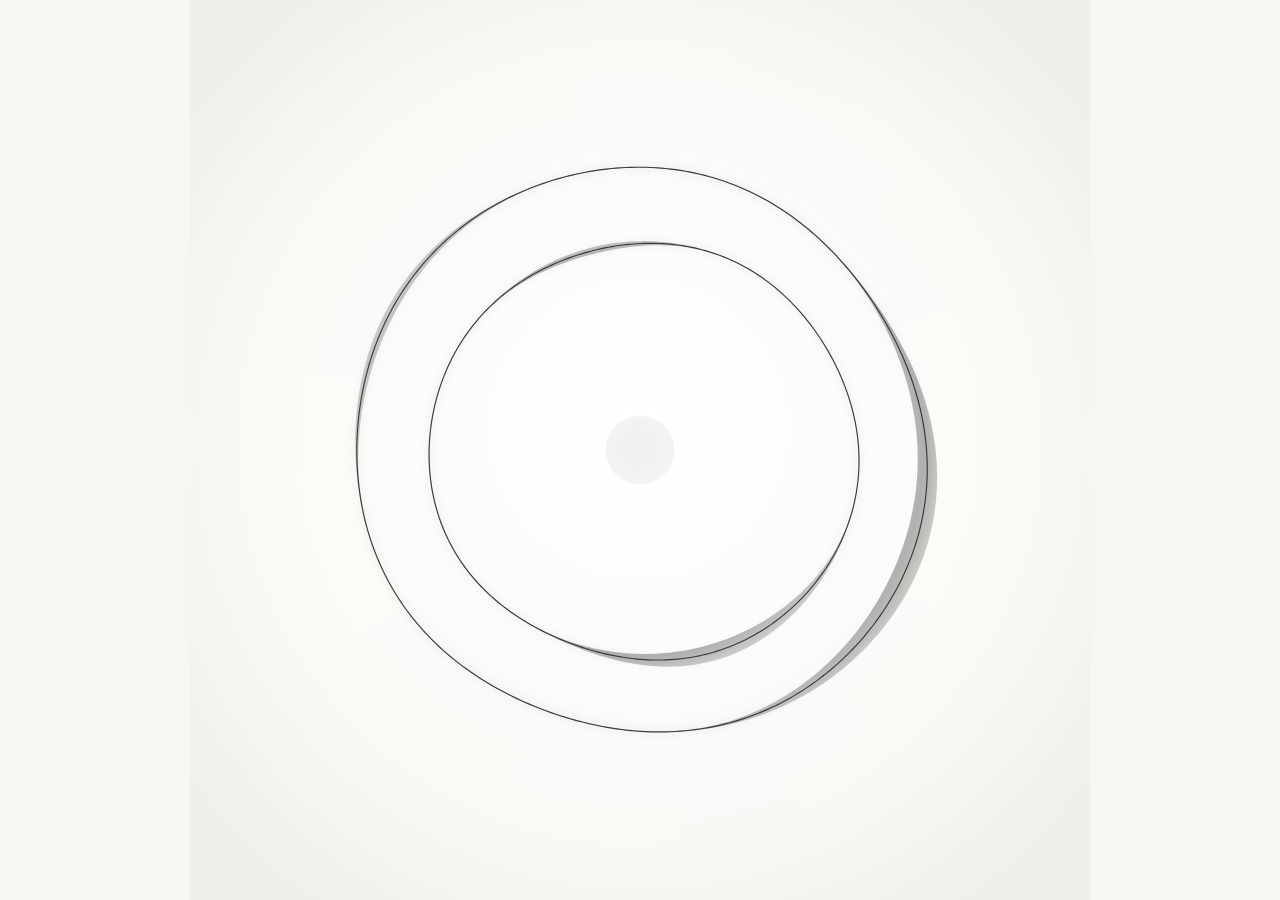
==== index.html @ b46359fb "Implement yurayura animated symbol" ====
<!doctype html>
<html lang="ja">
<head>
<meta charset="utf-8" />
<meta name="viewport" content="width=device-width, initial-scale=1" />
<title>ゆらゆら — シンボルアニメーション</title>
<style>
  :root{
    --bg:#f7f6f2;
    --ink:#232323;
  }
  *{box-sizing:border-box}
  html,body{margin:0;min-height:100%;background:var(--bg)}
  body{
    min-height:100svh;
    display:grid;
    place-items:center;
    overflow:hidden;
  }
  .stage{
    position:relative;
    width:min(92vw,900px);
    aspect-ratio:1;
    display:grid;
    place-items:center;
  }
  canvas{
    width:100%;
    height:100%;
    display:block;
  }
  @media (prefers-reduced-motion: reduce){
    canvas{filter:none}
  }
</style>
</head>
<body>
<main class="stage" aria-label="ゆらゆら アニメーションシンボル">
  <canvas id="yurayura"></canvas>
  <noscript>このシンボルアニメーションを表示するにはJavaScriptを有効にしてください。</noscript>
</main>

<script>
(() => {
  const canvas = document.getElementById('yurayura');
  const ctx = canvas.getContext('2d');
  const DPR = Math.min(devicePixelRatio || 1, 2);

  function resize(){
    const r = canvas.getBoundingClientRect();
    canvas.width = Math.round(r.width * DPR);
    canvas.height = Math.round(r.height * DPR);
    ctx.setTransform(DPR,0,0,DPR,0,0);
  }
  addEventListener('resize', resize);
  resize();

  const TAU = Math.PI * 2;

  // Smoothstep: 帯の太さが突然切り替わらないようにする
  const smooth = x => x*x*(3-2*x);

  // 円周上を移動する「太い部分」を作る周期関数
  function lobe(a, center, width){
    let d = Math.atan2(Math.sin(a-center), Math.cos(a-center));
    const x = Math.max(0, 1 - Math.abs(d)/width);
    return smooth(x);
  }

  function ribbonPath(cx, cy, baseR, phase, t, cfg){
    const N = 360;
    const outer = [];
    const inner = [];

    for(let i=0;i<=N;i++){
      const a = i/N * TAU;

      // 「完全な円」にしない。複数周期を重ねてごく弱く歪ませる
      const wobble =
        cfg.w1 * Math.sin(a*2 + phase + t*cfg.speed1) +
        cfg.w2 * Math.sin(a*3 - phase*0.7 - t*cfg.speed2) +
        cfg.w3 * Math.sin(a*5 + 1.2 + t*cfg.speed3);

      // 偏心。外円・内円で位相と速度を変える
      const ox =
        cfg.offsetX +
        Math.sin(t*cfg.offsetSpeed + phase) * cfg.offsetAmp;
      const oy =
        cfg.offsetY +
        Math.cos(t*cfg.offsetSpeed*0.83 + phase) * cfg.offsetAmp*0.8;

      // 円周上を移動する「厚い帯」
      const thick =
        cfg.minWidth +
        cfg.maxAdd1 * lobe(a, cfg.lobe1 + t*cfg.lobeSpeed1, cfg.lobeWidth1) +
        cfg.maxAdd2 * lobe(a, cfg.lobe2 - t*cfg.lobeSpeed2, cfg.lobeWidth2);

      const r = baseR + wobble;
      const nx = Math.cos(a), ny = Math.sin(a);

      // 帯の外周・内周
      const ro = r + thick*0.5;
      const ri = r - thick*0.5;

      outer.push([cx+ox+ro*nx, cy+oy+ro*ny]);
      inner.push([cx+ox+ri*nx, cy+oy+ri*ny]);
    }

    const p = new Path2D();
    p.moveTo(...outer[0]);
    for(let i=1;i<outer.length;i++) p.lineTo(...outer[i]);
    for(let i=inner.length-1;i>=0;i--) p.lineTo(...inner[i]);
    p.closePath();

    // 中心線（細い輪郭）
    const c = new Path2D();
    for(let i=0;i<=N;i++){
      const a = i/N*TAU;
      const wobble =
        cfg.w1 * Math.sin(a*2 + phase + t*cfg.speed1) +
        cfg.w2 * Math.sin(a*3 - phase*0.7 - t*cfg.speed2) +
        cfg.w3 * Math.sin(a*5 + 1.2 + t*cfg.speed3);
      const ox =
        cfg.offsetX +
        Math.sin(t*cfg.offsetSpeed + phase) * cfg.offsetAmp;
      const oy =
        cfg.offsetY +
        Math.cos(t*cfg.offsetSpeed*0.83 + phase) * cfg.offsetAmp*0.8;
      const r = baseR+wobble;
      const x = cx+ox+r*Math.cos(a);
      const y = cy+oy+r*Math.sin(a);
      if(i===0)c.moveTo(x,y); else c.lineTo(x,y);
    }
    return {band:p, center:c};
  }

  const outerCfg = {
    w1:5.2,w2:2.6,w3:1.3,
    speed1:.12,speed2:.09,speed3:.07,
    offsetX:0,offsetY:-1,offsetAmp:3.2,offsetSpeed:.16,
    minWidth:.8,
    maxAdd1:22,maxAdd2:8,
    lobe1:.15,lobe2:3.75,
    lobeSpeed1:.18,lobeSpeed2:.11,
    lobeWidth1:1.15,lobeWidth2:.75
  };

  const innerCfg = {
    w1:3.8,w2:2.0,w3:1.0,
    speed1:-.10,speed2:.07,speed3:-.06,
    offsetX:2.2,offsetY:1.8,offsetAmp:2.5,offsetSpeed:.13,
    minWidth:.7,
    maxAdd1:16,maxAdd2:6,
    lobe1:1.05,lobe2:4.55,
    lobeSpeed1:.145,lobeSpeed2:.095,
    lobeWidth1:.95,lobeWidth2:.65
  };

  function paintRibbon(pathObj, cx, cy, r, t, flip=false){
    // 面：半透明の紙・膜のような質感
    const g = ctx.createRadialGradient(
      cx + Math.cos(t*.10+(flip?1.4:0))*r*.22,
      cy + Math.sin(t*.08+(flip?.5:0))*r*.18,
      r*.08,
      cx,cy,r*1.2
    );
    g.addColorStop(0, 'rgba(95,90,82,.08)');
    g.addColorStop(.48,'rgba(85,82,76,.16)');
    g.addColorStop(.78,'rgba(35,35,35,.34)');
    g.addColorStop(1,'rgba(115,108,98,.09)');

    ctx.fillStyle = g;
    ctx.fill(pathObj.band);

    // 細い輪郭線
    ctx.lineWidth = 1.15;
    ctx.strokeStyle = 'rgba(28,28,28,.82)';
    ctx.stroke(pathObj.center);

    // ごく弱いぼかしの影
    ctx.save();
    ctx.globalAlpha = .13;
    ctx.filter = 'blur(4px)';
    ctx.lineWidth = 3;
    ctx.strokeStyle = '#6e675d';
    ctx.stroke(pathObj.center);
    ctx.restore();
  }

  let last=performance.now();
  let t=0;
  const reduce = matchMedia('(prefers-reduced-motion: reduce)').matches;

  function frame(now){
    const w = canvas.clientWidth;
    const h = canvas.clientHeight;
    ctx.clearRect(0,0,w,h);

    // 背景
    const bg = ctx.createRadialGradient(w*.50,h*.47,10,w*.50,h*.50,w*.62);
    bg.addColorStop(0,'#fff');
    bg.addColorStop(.65,'#faf9f6');
    bg.addColorStop(1,'#f0efeb');
    ctx.fillStyle = bg;
    ctx.fillRect(0,0,w,h);

    // 淡いホログラム
    ctx.save();
    ctx.globalCompositeOperation='screen';
    const holo = ctx.createConicGradient(t*.025, w*.5, h*.5);
    holo.addColorStop(0,'rgba(120,220,255,.14)');
    holo.addColorStop(.2,'rgba(230,170,255,.10)');
    holo.addColorStop(.42,'rgba(255,218,150,.12)');
    holo.addColorStop(.62,'rgba(150,240,220,.10)');
    holo.addColorStop(.82,'rgba(255,180,210,.10)');
    holo.addColorStop(1,'rgba(120,220,255,.14)');
    ctx.filter='blur(50px)';
    ctx.fillStyle=holo;
    ctx.beginPath();
    ctx.arc(w*.5,h*.5,Math.min(w,h)*.54,0,TAU);
    ctx.fill();
    ctx.restore();

    const s = Math.min(w,h);
    const cx = w/2;
    const cy = h/2;
    const outerR = s*.315;
    const innerR = s*.235;

    const outer = ribbonPath(cx,cy,outerR,0.15,t,outerCfg);
    const inner = ribbonPath(cx,cy,innerR,1.2,t,innerCfg);

    paintRibbon(outer,cx,cy,outerR,t,false);
    paintRibbon(inner,cx,cy,innerR,t,true);

    // 中央の薄い円
    const dotR = s*.038*(1 + Math.sin(t*.32)*.035);
    const dg = ctx.createRadialGradient(cx-dotR*.2,cy-dotR*.25,1,cx,cy,dotR);
    dg.addColorStop(0,'rgba(165,160,150,.16)');
    dg.addColorStop(1,'rgba(125,120,112,.08)');
    ctx.fillStyle=dg;
    ctx.beginPath();
    ctx.arc(cx,cy,dotR,0,TAU);
    ctx.fill();

    if(!reduce){
      const dt=Math.min((now-last)/1000,.05);
      t += dt;
      last=now;
      requestAnimationFrame(frame);
    }
  }

  requestAnimationFrame(frame);
})();
</script>
</body>
</html>
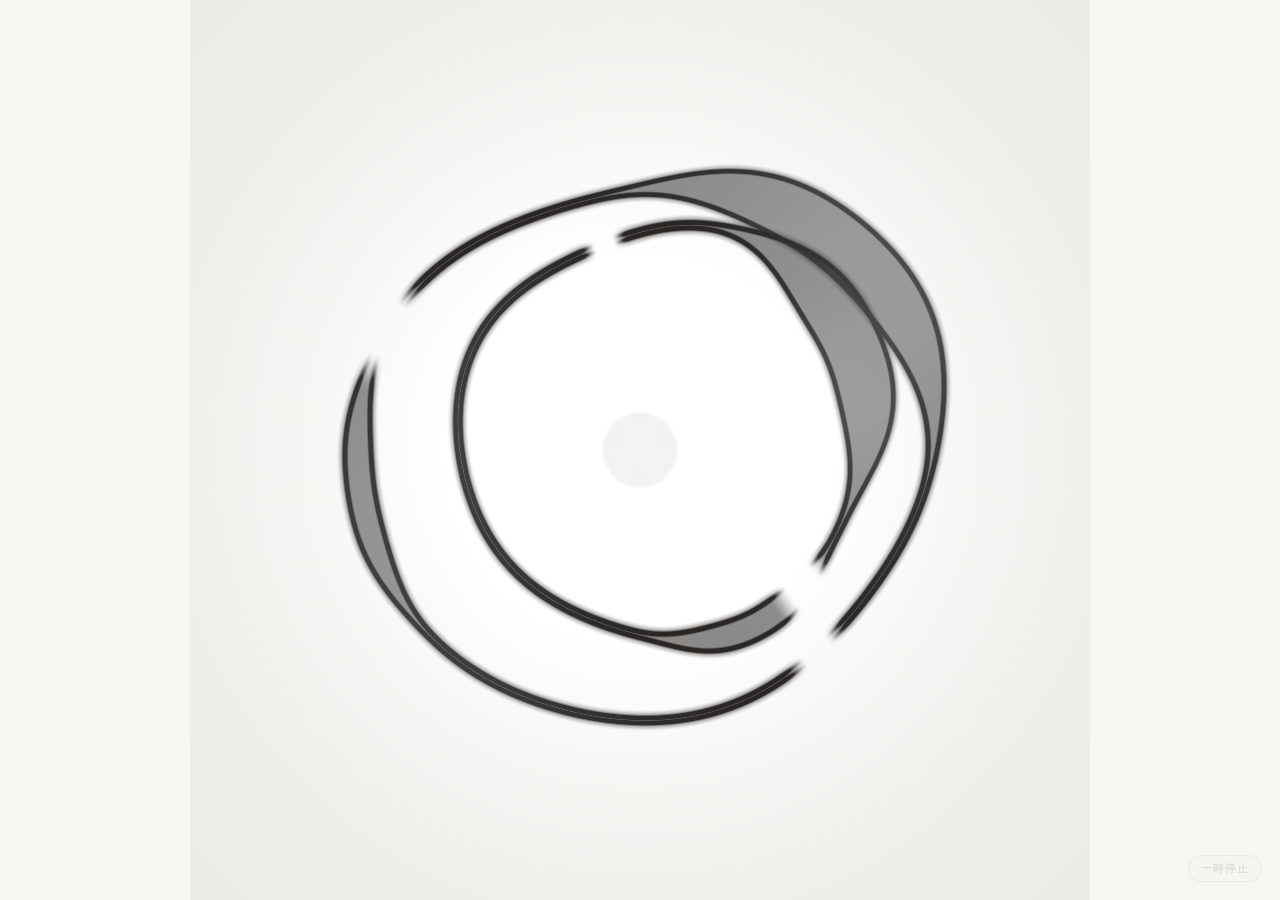
==== commit bd8782ea: "Replace animation with WebGL renderer" ====
--- a/index.html
+++ b/index.html
@@ -1,257 +1,447 @@
 <!doctype html>
 <html lang="ja">
 <head>
-<meta charset="utf-8" />
-<meta name="viewport" content="width=device-width, initial-scale=1" />
-<title>ゆらゆら — シンボルアニメーション</title>
+<meta charset="utf-8">
+<meta name="viewport" content="width=device-width, initial-scale=1">
+<meta name="theme-color" content="#f7f6f2">
+<title>ゆらゆら — WebGLシンボルアニメーション</title>
 <style>
-  :root{
-    --bg:#f7f6f2;
-    --ink:#232323;
-  }
-  *{box-sizing:border-box}
-  html,body{margin:0;min-height:100%;background:var(--bg)}
-  body{
-    min-height:100svh;
-    display:grid;
-    place-items:center;
-    overflow:hidden;
-  }
-  .stage{
-    position:relative;
-    width:min(92vw,900px);
-    aspect-ratio:1;
-    display:grid;
-    place-items:center;
-  }
-  canvas{
-    width:100%;
-    height:100%;
-    display:block;
-  }
-  @media (prefers-reduced-motion: reduce){
-    canvas{filter:none}
+  :root {
+    --paper: #f7f6f2;
+    --ink: #292824;
+  }
+
+  * { box-sizing: border-box; }
+
+  html,
+  body {
+    min-height: 100%;
+    margin: 0;
+    background: var(--paper);
+  }
+
+  body {
+    min-height: 100svh;
+    display: grid;
+    place-items: center;
+    overflow: hidden;
+  }
+
+  .stage {
+    position: relative;
+    width: min(92vw, 900px);
+    aspect-ratio: 1;
+  }
+
+  canvas {
+    display: block;
+    width: 100%;
+    height: 100%;
+    cursor: pointer;
+  }
+
+  .motion-toggle {
+    position: fixed;
+    right: 18px;
+    bottom: 18px;
+    border: 1px solid rgba(41, 40, 36, .18);
+    border-radius: 999px;
+    padding: .45rem .75rem;
+    background: rgba(247, 246, 242, .66);
+    color: rgba(41, 40, 36, .66);
+    font: 500 11px/1 system-ui, sans-serif;
+    letter-spacing: .08em;
+    opacity: .28;
+    transition: opacity .2s ease, background .2s ease;
+  }
+
+  .motion-toggle:hover,
+  .motion-toggle:focus-visible {
+    opacity: 1;
+    background: rgba(255, 255, 255, .9);
+    outline: none;
+  }
+
+  .sr-only {
+    position: absolute;
+    width: 1px;
+    height: 1px;
+    padding: 0;
+    margin: -1px;
+    overflow: hidden;
+    clip: rect(0, 0, 0, 0);
+    white-space: nowrap;
+    border: 0;
   }
 </style>
 </head>
 <body>
 <main class="stage" aria-label="ゆらゆら アニメーションシンボル">
-  <canvas id="yurayura"></canvas>
-  <noscript>このシンボルアニメーションを表示するにはJavaScriptを有効にしてください。</noscript>
+  <canvas id="yurayura" role="img" aria-label="ゆらゆら。2本の歪んだ半透明リボンがゆっくり動くシンボル"></canvas>
+  <p id="motion-status" class="sr-only" aria-live="polite">アニメーション再生中</p>
 </main>
+<button id="motion-toggle" class="motion-toggle" type="button" aria-pressed="false">一時停止</button>
 
 <script>
 (() => {
+  'use strict';
+
   const canvas = document.getElementById('yurayura');
-  const ctx = canvas.getContext('2d');
-  const DPR = Math.min(devicePixelRatio || 1, 2);
-
-  function resize(){
-    const r = canvas.getBoundingClientRect();
-    canvas.width = Math.round(r.width * DPR);
-    canvas.height = Math.round(r.height * DPR);
-    ctx.setTransform(DPR,0,0,DPR,0,0);
-  }
-  addEventListener('resize', resize);
-  resize();
-
+  const toggle = document.getElementById('motion-toggle');
+  const status = document.getElementById('motion-status');
+  const reducedMotion = window.matchMedia('(prefers-reduced-motion: reduce)');
+  const motionScale = reducedMotion.matches ? 0.28 : 1;
   const TAU = Math.PI * 2;
 
-  // Smoothstep: 帯の太さが突然切り替わらないようにする
-  const smooth = x => x*x*(3-2*x);
-
-  // 円周上を移動する「太い部分」を作る周期関数
-  function lobe(a, center, width){
-    let d = Math.atan2(Math.sin(a-center), Math.cos(a-center));
-    const x = Math.max(0, 1 - Math.abs(d)/width);
-    return smooth(x);
-  }
-
-  function ribbonPath(cx, cy, baseR, phase, t, cfg){
+  let playing = true;
+  let time = 0;
+  let lastFrame = performance.now();
+
+  function setMotionState(nextPlaying) {
+    playing = nextPlaying;
+    toggle.textContent = playing ? '一時停止' : '再生';
+    toggle.setAttribute('aria-pressed', String(!playing));
+    status.textContent = playing ? 'アニメーション再生中' : 'アニメーション一時停止中';
+    if (playing) lastFrame = performance.now();
+  }
+
+  toggle.addEventListener('click', () => setMotionState(!playing));
+  canvas.addEventListener('click', () => setMotionState(!playing));
+
+  const vertexSource = `
+    attribute vec2 a_position;
+    void main() {
+      gl_Position = vec4(a_position, 0.0, 1.0);
+    }
+  `;
+
+  const fragmentSource = `
+    precision highp float;
+
+    uniform vec2 u_resolution;
+    uniform float u_time;
+
+    float angleDistance(float a, float b) {
+      return atan(sin(a - b), cos(a - b));
+    }
+
+    float lobe(float angle, float center, float width) {
+      float distanceToCenter = abs(angleDistance(angle, center));
+      float x = 1.0 - smoothstep(0.0, width, distanceToCenter);
+      return x * x * (3.0 - 2.0 * x);
+    }
+
+    vec2 rotatePoint(vec2 point, float angle) {
+      float s = sin(angle);
+      float c = cos(angle);
+      return vec2(c * point.x - s * point.y, s * point.x + c * point.y);
+    }
+
+    vec4 ribbon(
+      vec2 point,
+      float baseRadius,
+      float phase,
+      vec2 scale,
+      vec2 offset,
+      float rotation,
+      float speed,
+      float direction,
+      float gapCenter,
+      float gapWidth
+    ) {
+      vec2 q = rotatePoint(point - offset, rotation);
+      float angle = atan(q.y, q.x);
+      float radius = length(vec2(q.x / scale.x, q.y / scale.y));
+
+      float wobble =
+        0.010 * sin(angle * 2.0 + phase + u_time * speed * 0.34) +
+        0.006 * sin(angle * 3.0 - phase * 0.70 - u_time * speed * 0.23) +
+        0.003 * sin(angle * 5.0 + 1.20 + u_time * speed * 0.17);
+
+      float targetRadius = baseRadius + wobble;
+      float distanceToCenter = abs(radius - targetRadius);
+
+      float movingCenter = phase + direction * u_time * speed;
+      float secondCenter = phase + 3.45 - direction * u_time * speed * 0.62;
+      float thickness =
+        0.006 +
+        0.062 * lobe(angle, movingCenter, 1.08) +
+        0.024 * lobe(angle, secondCenter, 0.68);
+
+      float band = 1.0 - smoothstep(thickness * 0.5, thickness * 0.5 + 0.010, distanceToCenter);
+      float edge = 1.0 - smoothstep(0.0, 0.0045, abs(distanceToCenter - thickness * 0.5));
+
+      // Soft gaps keep each loop from reading as a perfect closed circle.
+      float gap = smoothstep(gapWidth * 0.38, gapWidth, abs(angleDistance(angle, gapCenter)));
+      float trailingGap = smoothstep(gapWidth * 0.22, gapWidth * 0.72, abs(angleDistance(angle, gapCenter + 2.72)));
+      float incompleteMask = min(gap, trailingGap);
+
+      float surfaceLight = 0.5 + 0.5 * sin(angle * 2.0 + u_time * speed * 0.40 + phase);
+      vec3 warm = vec3(0.16, 0.15, 0.14);
+      vec3 cool = vec3(0.34, 0.36, 0.38);
+      vec3 surface = mix(warm, cool, surfaceLight * 0.45);
+      surface += vec3(0.055, 0.048, 0.038) * lobe(angle, movingCenter - 0.18, 0.80);
+
+      float alpha = min(1.0, (band * 0.54 + edge * 0.88) * incompleteMask);
+      return vec4(surface * alpha, alpha);
+    }
+
+    void main() {
+      float shortestSide = min(u_resolution.x, u_resolution.y);
+      vec2 point = (gl_FragCoord.xy - 0.5 * u_resolution) / shortestSide;
+
+      float distanceFromCenter = length(point);
+      float paper = smoothstep(0.02, 0.68, distanceFromCenter);
+      vec3 background = mix(vec3(1.0, 0.998, 0.992), vec3(0.925, 0.923, 0.908), paper);
+
+      float glow = exp(-distanceFromCenter * distanceFromCenter * 10.0);
+      float hueWave = 0.5 + 0.5 * sin(atan(point.y, point.x) * 3.0 + u_time * 0.06);
+      background += vec3(0.018, 0.022, 0.026) * glow;
+      background += mix(vec3(0.018, 0.032, 0.040), vec3(0.038, 0.022, 0.040), hueWave) * glow * 0.20;
+
+      vec2 outerOffset = vec2(
+        0.012 * sin(u_time * 0.34),
+        -0.010 + 0.010 * cos(u_time * 0.28)
+      );
+      vec2 innerOffset = vec2(
+        0.018 + 0.010 * sin(u_time * 0.27 + 1.2),
+        0.012 + 0.008 * cos(u_time * 0.22)
+      );
+
+      vec4 outer = ribbon(
+        point,
+        0.315,
+        0.22,
+        vec2(1.00, 0.95),
+        outerOffset,
+        0.045 * sin(u_time * 0.16),
+        0.52,
+        1.0,
+        2.62 + u_time * 0.08,
+        0.23
+      );
+      vec4 inner = ribbon(
+        point,
+        0.232,
+        1.16,
+        vec2(0.94, 1.03),
+        innerOffset,
+        -0.055 * cos(u_time * 0.13),
+        0.68,
+        -1.0,
+        5.52 - u_time * 0.11,
+        0.19
+      );
+
+      vec3 color = background * (1.0 - outer.a) + outer.rgb;
+      color = color * (1.0 - inner.a) + inner.rgb;
+
+      float dotRadius = 0.038 * (1.0 + 0.035 * sin(u_time * 0.35));
+      float centerDot = 1.0 - smoothstep(dotRadius, dotRadius + 0.008, distanceFromCenter);
+      color = mix(color, vec3(0.48, 0.46, 0.42), centerDot * 0.13);
+
+      gl_FragColor = vec4(color, 1.0);
+    }
+  `;
+
+  function compileShader(gl, type, source) {
+    const shader = gl.createShader(type);
+    gl.shaderSource(shader, source);
+    gl.compileShader(shader);
+    if (!gl.getShaderParameter(shader, gl.COMPILE_STATUS)) {
+      const message = gl.getShaderInfoLog(shader) || 'Shader compilation failed';
+      gl.deleteShader(shader);
+      throw new Error(message);
+    }
+    return shader;
+  }
+
+  function createProgram(gl) {
+    const vertexShader = compileShader(gl, gl.VERTEX_SHADER, vertexSource);
+    const fragmentShader = compileShader(gl, gl.FRAGMENT_SHADER, fragmentSource);
+    const program = gl.createProgram();
+    gl.attachShader(program, vertexShader);
+    gl.attachShader(program, fragmentShader);
+    gl.linkProgram(program);
+    gl.deleteShader(vertexShader);
+    gl.deleteShader(fragmentShader);
+    if (!gl.getProgramParameter(program, gl.LINK_STATUS)) {
+      throw new Error(gl.getProgramInfoLog(program) || 'Program linking failed');
+    }
+    return program;
+  }
+
+  function startWebGL(gl) {
+    const program = createProgram(gl);
+    const positionLocation = gl.getAttribLocation(program, 'a_position');
+    const resolutionLocation = gl.getUniformLocation(program, 'u_resolution');
+    const timeLocation = gl.getUniformLocation(program, 'u_time');
+    const buffer = gl.createBuffer();
+
+    gl.bindBuffer(gl.ARRAY_BUFFER, buffer);
+    gl.bufferData(
+      gl.ARRAY_BUFFER,
+      new Float32Array([-1, -1, 3, -1, -1, 3]),
+      gl.STATIC_DRAW
+    );
+    gl.useProgram(program);
+    gl.enableVertexAttribArray(positionLocation);
+    gl.vertexAttribPointer(positionLocation, 2, gl.FLOAT, false, 0, 0);
+    gl.clearColor(0.968, 0.965, 0.949, 1);
+
+    function resize() {
+      const rect = canvas.getBoundingClientRect();
+      const dpr = Math.min(window.devicePixelRatio || 1, 2);
+      const width = Math.max(1, Math.floor(rect.width * dpr));
+      const height = Math.max(1, Math.floor(rect.height * dpr));
+      if (canvas.width !== width || canvas.height !== height) {
+        canvas.width = width;
+        canvas.height = height;
+        gl.viewport(0, 0, width, height);
+      }
+      gl.uniform2f(resolutionLocation, canvas.width, canvas.height);
+    }
+
+    function frame(now) {
+      const delta = Math.min((now - lastFrame) / 1000, 0.05);
+      lastFrame = now;
+      if (playing) time += delta * motionScale;
+      resize();
+      gl.clear(gl.COLOR_BUFFER_BIT);
+      gl.uniform1f(timeLocation, time);
+      gl.drawArrays(gl.TRIANGLES, 0, 3);
+      window.requestAnimationFrame(frame);
+    }
+
+    window.addEventListener('resize', resize, {passive: true});
+    resize();
+    window.requestAnimationFrame(frame);
+  }
+
+  function startCanvasFallback() {
+    const replacement = canvas.cloneNode(true);
+    canvas.replaceWith(replacement);
+    replacement.addEventListener('click', () => setMotionState(!playing));
+    const ctx = replacement.getContext('2d');
+    if (!ctx) {
+      status.textContent = 'このブラウザではアニメーションを表示できません';
+      return;
+    }
+
     const N = 360;
-    const outer = [];
-    const inner = [];
-
-    for(let i=0;i<=N;i++){
-      const a = i/N * TAU;
-
-      // 「完全な円」にしない。複数周期を重ねてごく弱く歪ませる
-      const wobble =
-        cfg.w1 * Math.sin(a*2 + phase + t*cfg.speed1) +
-        cfg.w2 * Math.sin(a*3 - phase*0.7 - t*cfg.speed2) +
-        cfg.w3 * Math.sin(a*5 + 1.2 + t*cfg.speed3);
-
-      // 偏心。外円・内円で位相と速度を変える
-      const ox =
-        cfg.offsetX +
-        Math.sin(t*cfg.offsetSpeed + phase) * cfg.offsetAmp;
-      const oy =
-        cfg.offsetY +
-        Math.cos(t*cfg.offsetSpeed*0.83 + phase) * cfg.offsetAmp*0.8;
-
-      // 円周上を移動する「厚い帯」
-      const thick =
-        cfg.minWidth +
-        cfg.maxAdd1 * lobe(a, cfg.lobe1 + t*cfg.lobeSpeed1, cfg.lobeWidth1) +
-        cfg.maxAdd2 * lobe(a, cfg.lobe2 - t*cfg.lobeSpeed2, cfg.lobeWidth2);
-
-      const r = baseR + wobble;
-      const nx = Math.cos(a), ny = Math.sin(a);
-
-      // 帯の外周・内周
-      const ro = r + thick*0.5;
-      const ri = r - thick*0.5;
-
-      outer.push([cx+ox+ro*nx, cy+oy+ro*ny]);
-      inner.push([cx+ox+ri*nx, cy+oy+ri*ny]);
-    }
-
-    const p = new Path2D();
-    p.moveTo(...outer[0]);
-    for(let i=1;i<outer.length;i++) p.lineTo(...outer[i]);
-    for(let i=inner.length-1;i>=0;i--) p.lineTo(...inner[i]);
-    p.closePath();
-
-    // 中心線（細い輪郭）
-    const c = new Path2D();
-    for(let i=0;i<=N;i++){
-      const a = i/N*TAU;
-      const wobble =
-        cfg.w1 * Math.sin(a*2 + phase + t*cfg.speed1) +
-        cfg.w2 * Math.sin(a*3 - phase*0.7 - t*cfg.speed2) +
-        cfg.w3 * Math.sin(a*5 + 1.2 + t*cfg.speed3);
-      const ox =
-        cfg.offsetX +
-        Math.sin(t*cfg.offsetSpeed + phase) * cfg.offsetAmp;
-      const oy =
-        cfg.offsetY +
-        Math.cos(t*cfg.offsetSpeed*0.83 + phase) * cfg.offsetAmp*0.8;
-      const r = baseR+wobble;
-      const x = cx+ox+r*Math.cos(a);
-      const y = cy+oy+r*Math.sin(a);
-      if(i===0)c.moveTo(x,y); else c.lineTo(x,y);
-    }
-    return {band:p, center:c};
-  }
-
-  const outerCfg = {
-    w1:5.2,w2:2.6,w3:1.3,
-    speed1:.12,speed2:.09,speed3:.07,
-    offsetX:0,offsetY:-1,offsetAmp:3.2,offsetSpeed:.16,
-    minWidth:.8,
-    maxAdd1:22,maxAdd2:8,
-    lobe1:.15,lobe2:3.75,
-    lobeSpeed1:.18,lobeSpeed2:.11,
-    lobeWidth1:1.15,lobeWidth2:.75
-  };
-
-  const innerCfg = {
-    w1:3.8,w2:2.0,w3:1.0,
-    speed1:-.10,speed2:.07,speed3:-.06,
-    offsetX:2.2,offsetY:1.8,offsetAmp:2.5,offsetSpeed:.13,
-    minWidth:.7,
-    maxAdd1:16,maxAdd2:6,
-    lobe1:1.05,lobe2:4.55,
-    lobeSpeed1:.145,lobeSpeed2:.095,
-    lobeWidth1:.95,lobeWidth2:.65
-  };
-
-  function paintRibbon(pathObj, cx, cy, r, t, flip=false){
-    // 面：半透明の紙・膜のような質感
-    const g = ctx.createRadialGradient(
-      cx + Math.cos(t*.10+(flip?1.4:0))*r*.22,
-      cy + Math.sin(t*.08+(flip?.5:0))*r*.18,
-      r*.08,
-      cx,cy,r*1.2
-    );
-    g.addColorStop(0, 'rgba(95,90,82,.08)');
-    g.addColorStop(.48,'rgba(85,82,76,.16)');
-    g.addColorStop(.78,'rgba(35,35,35,.34)');
-    g.addColorStop(1,'rgba(115,108,98,.09)');
-
-    ctx.fillStyle = g;
-    ctx.fill(pathObj.band);
-
-    // 細い輪郭線
-    ctx.lineWidth = 1.15;
-    ctx.strokeStyle = 'rgba(28,28,28,.82)';
-    ctx.stroke(pathObj.center);
-
-    // ごく弱いぼかしの影
-    ctx.save();
-    ctx.globalAlpha = .13;
-    ctx.filter = 'blur(4px)';
-    ctx.lineWidth = 3;
-    ctx.strokeStyle = '#6e675d';
-    ctx.stroke(pathObj.center);
-    ctx.restore();
-  }
-
-  let last=performance.now();
-  let t=0;
-  const reduce = matchMedia('(prefers-reduced-motion: reduce)').matches;
-
-  function frame(now){
-    const w = canvas.clientWidth;
-    const h = canvas.clientHeight;
-    ctx.clearRect(0,0,w,h);
-
-    // 背景
-    const bg = ctx.createRadialGradient(w*.50,h*.47,10,w*.50,h*.50,w*.62);
-    bg.addColorStop(0,'#fff');
-    bg.addColorStop(.65,'#faf9f6');
-    bg.addColorStop(1,'#f0efeb');
-    ctx.fillStyle = bg;
-    ctx.fillRect(0,0,w,h);
-
-    // 淡いホログラム
-    ctx.save();
-    ctx.globalCompositeOperation='screen';
-    const holo = ctx.createConicGradient(t*.025, w*.5, h*.5);
-    holo.addColorStop(0,'rgba(120,220,255,.14)');
-    holo.addColorStop(.2,'rgba(230,170,255,.10)');
-    holo.addColorStop(.42,'rgba(255,218,150,.12)');
-    holo.addColorStop(.62,'rgba(150,240,220,.10)');
-    holo.addColorStop(.82,'rgba(255,180,210,.10)');
-    holo.addColorStop(1,'rgba(120,220,255,.14)');
-    ctx.filter='blur(50px)';
-    ctx.fillStyle=holo;
-    ctx.beginPath();
-    ctx.arc(w*.5,h*.5,Math.min(w,h)*.54,0,TAU);
-    ctx.fill();
-    ctx.restore();
-
-    const s = Math.min(w,h);
-    const cx = w/2;
-    const cy = h/2;
-    const outerR = s*.315;
-    const innerR = s*.235;
-
-    const outer = ribbonPath(cx,cy,outerR,0.15,t,outerCfg);
-    const inner = ribbonPath(cx,cy,innerR,1.2,t,innerCfg);
-
-    paintRibbon(outer,cx,cy,outerR,t,false);
-    paintRibbon(inner,cx,cy,innerR,t,true);
-
-    // 中央の薄い円
-    const dotR = s*.038*(1 + Math.sin(t*.32)*.035);
-    const dg = ctx.createRadialGradient(cx-dotR*.2,cy-dotR*.25,1,cx,cy,dotR);
-    dg.addColorStop(0,'rgba(165,160,150,.16)');
-    dg.addColorStop(1,'rgba(125,120,112,.08)');
-    ctx.fillStyle=dg;
-    ctx.beginPath();
-    ctx.arc(cx,cy,dotR,0,TAU);
-    ctx.fill();
-
-    if(!reduce){
-      const dt=Math.min((now-last)/1000,.05);
-      t += dt;
-      last=now;
-      requestAnimationFrame(frame);
-    }
-  }
-
-  requestAnimationFrame(frame);
+    let fallbackDpr = 1;
+
+    function resizeFallback() {
+      const rect = replacement.getBoundingClientRect();
+      fallbackDpr = Math.min(window.devicePixelRatio || 1, 2);
+      replacement.width = Math.max(1, Math.floor(rect.width * fallbackDpr));
+      replacement.height = Math.max(1, Math.floor(rect.height * fallbackDpr));
+      ctx.setTransform(fallbackDpr, 0, 0, fallbackDpr, 0, 0);
+    }
+
+    function circularDistance(a, b) {
+      return Math.atan2(Math.sin(a - b), Math.cos(a - b));
+    }
+
+    function drawFallbackRibbon(cx, cy, radius, phase, now, config) {
+      let previous = null;
+      for (let i = 0; i <= N; i += 1) {
+        const angle = (i / N) * TAU;
+        const wobble =
+          config.w1 * Math.sin(angle * 2 + phase + now * config.s1) +
+          config.w2 * Math.sin(angle * 3 - phase * 0.7 - now * config.s2);
+        const center = phase + config.direction * now * config.lobeSpeed;
+        const distance = Math.abs(circularDistance(angle, center));
+        const lobeValue = Math.max(0, 1 - distance / config.lobeWidth);
+        const thickness = config.baseWidth + config.maxWidth * lobeValue * lobeValue;
+        const gap = Math.abs(circularDistance(angle, config.gap));
+        const isGap = gap < config.gapWidth || Math.abs(gap - Math.PI) < config.gapWidth * 0.7;
+        const current = {
+          x: cx + config.offsetX + (radius + wobble) * Math.cos(angle),
+          y: cy + config.offsetY + (radius + wobble) * Math.sin(angle),
+          thickness,
+          isGap
+        };
+        if (previous && !previous.isGap && !current.isGap) {
+          ctx.beginPath();
+          ctx.moveTo(previous.x, previous.y);
+          ctx.lineTo(current.x, current.y);
+          ctx.lineWidth = current.thickness;
+          ctx.strokeStyle = 'rgba(48, 46, 42, .27)';
+          ctx.stroke();
+          ctx.beginPath();
+          ctx.moveTo(previous.x, previous.y);
+          ctx.lineTo(current.x, current.y);
+          ctx.lineWidth = 1;
+          ctx.strokeStyle = 'rgba(35, 34, 31, .82)';
+          ctx.stroke();
+        }
+        previous = current;
+      }
+    }
+
+    function fallbackFrame(nowMs) {
+      const now = nowMs / 1000;
+      const delta = Math.min((nowMs - lastFrame) / 1000, 0.05);
+      lastFrame = nowMs;
+      if (playing) time += delta * motionScale;
+      resizeFallback();
+      const width = replacement.clientWidth;
+      const height = replacement.clientHeight;
+      ctx.clearRect(0, 0, width, height);
+      const background = ctx.createRadialGradient(width * .5, height * .45, 10, width * .5, height * .5, width * .7);
+      background.addColorStop(0, '#fff');
+      background.addColorStop(.68, '#f8f7f4');
+      background.addColorStop(1, '#eeece7');
+      ctx.fillStyle = background;
+      ctx.fillRect(0, 0, width, height);
+      const size = Math.min(width, height);
+      ctx.save();
+      ctx.translate(width * .5, height * .5);
+      ctx.shadowColor = 'rgba(57, 53, 46, .16)';
+      ctx.shadowBlur = 5;
+      drawFallbackRibbon(0, 0, size * .315, .22, time, {
+        w1: size * .010, w2: size * .006, s1: .18, s2: .12,
+        direction: 1, lobeSpeed: .52, lobeWidth: 1.08,
+        baseWidth: size * .006, maxWidth: size * .062,
+        offsetX: size * .012 * Math.sin(time * .34), offsetY: -size * .01,
+        gap: 2.62 + time * .08, gapWidth: .23
+      });
+      drawFallbackRibbon(0, 0, size * .232, 1.16, time, {
+        w1: size * .008, w2: size * .004, s1: -.16, s2: .10,
+        direction: -1, lobeSpeed: .68, lobeWidth: .92,
+        baseWidth: size * .005, maxWidth: size * .052,
+        offsetX: size * .018, offsetY: size * .012,
+        gap: 5.52 - time * .11, gapWidth: .19
+      });
+      ctx.shadowBlur = 0;
+      ctx.fillStyle = 'rgba(125, 120, 112, .10)';
+      ctx.beginPath();
+      ctx.arc(0, 0, size * .038, 0, TAU);
+      ctx.fill();
+      ctx.restore();
+      window.requestAnimationFrame(fallbackFrame);
+    }
+
+    window.addEventListener('resize', resizeFallback, {passive: true});
+    resizeFallback();
+    window.requestAnimationFrame(fallbackFrame);
+  }
+
+  try {
+    const gl = canvas.getContext('webgl', {
+      alpha: false,
+      antialias: false,
+      depth: false,
+      stencil: false,
+      powerPreference: 'high-performance'
+    });
+    if (!gl) throw new Error('WebGL is not available');
+    startWebGL(gl);
+  } catch (error) {
+    console.warn('WebGL renderer unavailable; using Canvas fallback.', error);
+    startCanvasFallback();
+  }
 })();
 </script>
 </body>
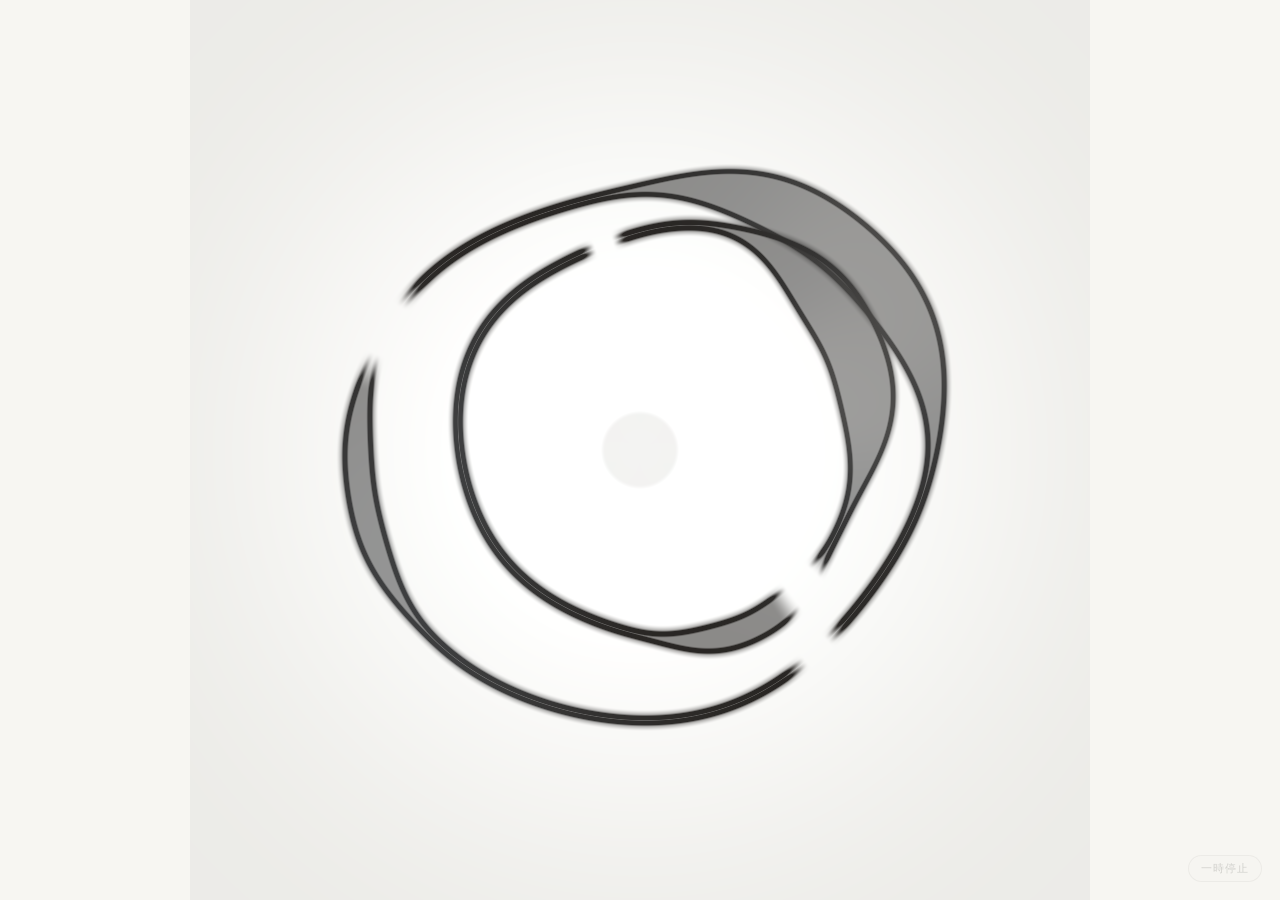
==== commit 4f65d71c: "Smooth Canvas fallback rendering" ====
--- a/index.html
+++ b/index.html
@@ -344,7 +344,26 @@
     }
 
     function drawFallbackRibbon(cx, cy, radius, phase, now, config) {
-      let previous = null;
+      let segment = [];
+
+      function paintSegment(points) {
+        if (points.length < 2) return;
+        ctx.beginPath();
+        ctx.moveTo(points[0].outerX, points[0].outerY);
+        for (let i = 1; i < points.length; i += 1) {
+          ctx.lineTo(points[i].outerX, points[i].outerY);
+        }
+        for (let i = points.length - 1; i >= 0; i -= 1) {
+          ctx.lineTo(points[i].innerX, points[i].innerY);
+        }
+        ctx.closePath();
+        ctx.fillStyle = 'rgba(48, 46, 42, .27)';
+        ctx.fill();
+        ctx.lineWidth = 1;
+        ctx.strokeStyle = 'rgba(35, 34, 31, .82)';
+        ctx.stroke();
+      }
+
       for (let i = 0; i <= N; i += 1) {
         const angle = (i / N) * TAU;
         const wobble =
@@ -356,28 +375,24 @@
         const thickness = config.baseWidth + config.maxWidth * lobeValue * lobeValue;
         const gap = Math.abs(circularDistance(angle, config.gap));
         const isGap = gap < config.gapWidth || Math.abs(gap - Math.PI) < config.gapWidth * 0.7;
-        const current = {
-          x: cx + config.offsetX + (radius + wobble) * Math.cos(angle),
-          y: cy + config.offsetY + (radius + wobble) * Math.sin(angle),
-          thickness,
-          isGap
-        };
-        if (previous && !previous.isGap && !current.isGap) {
-          ctx.beginPath();
-          ctx.moveTo(previous.x, previous.y);
-          ctx.lineTo(current.x, current.y);
-          ctx.lineWidth = current.thickness;
-          ctx.strokeStyle = 'rgba(48, 46, 42, .27)';
-          ctx.stroke();
-          ctx.beginPath();
-          ctx.moveTo(previous.x, previous.y);
-          ctx.lineTo(current.x, current.y);
-          ctx.lineWidth = 1;
-          ctx.strokeStyle = 'rgba(35, 34, 31, .82)';
-          ctx.stroke();
+        if (isGap) {
+          paintSegment(segment);
+          segment = [];
+          continue;
         }
-        previous = current;
+
+        const centerX = cx + config.offsetX + (radius + wobble) * Math.cos(angle);
+        const centerY = cy + config.offsetY + (radius + wobble) * Math.sin(angle);
+        const normalX = Math.cos(angle) * thickness * 0.5;
+        const normalY = Math.sin(angle) * thickness * 0.5;
+        segment.push({
+          outerX: centerX + normalX,
+          outerY: centerY + normalY,
+          innerX: centerX - normalX,
+          innerY: centerY - normalY
+        });
       }
+      paintSegment(segment);
     }
 
     function fallbackFrame(nowMs) {
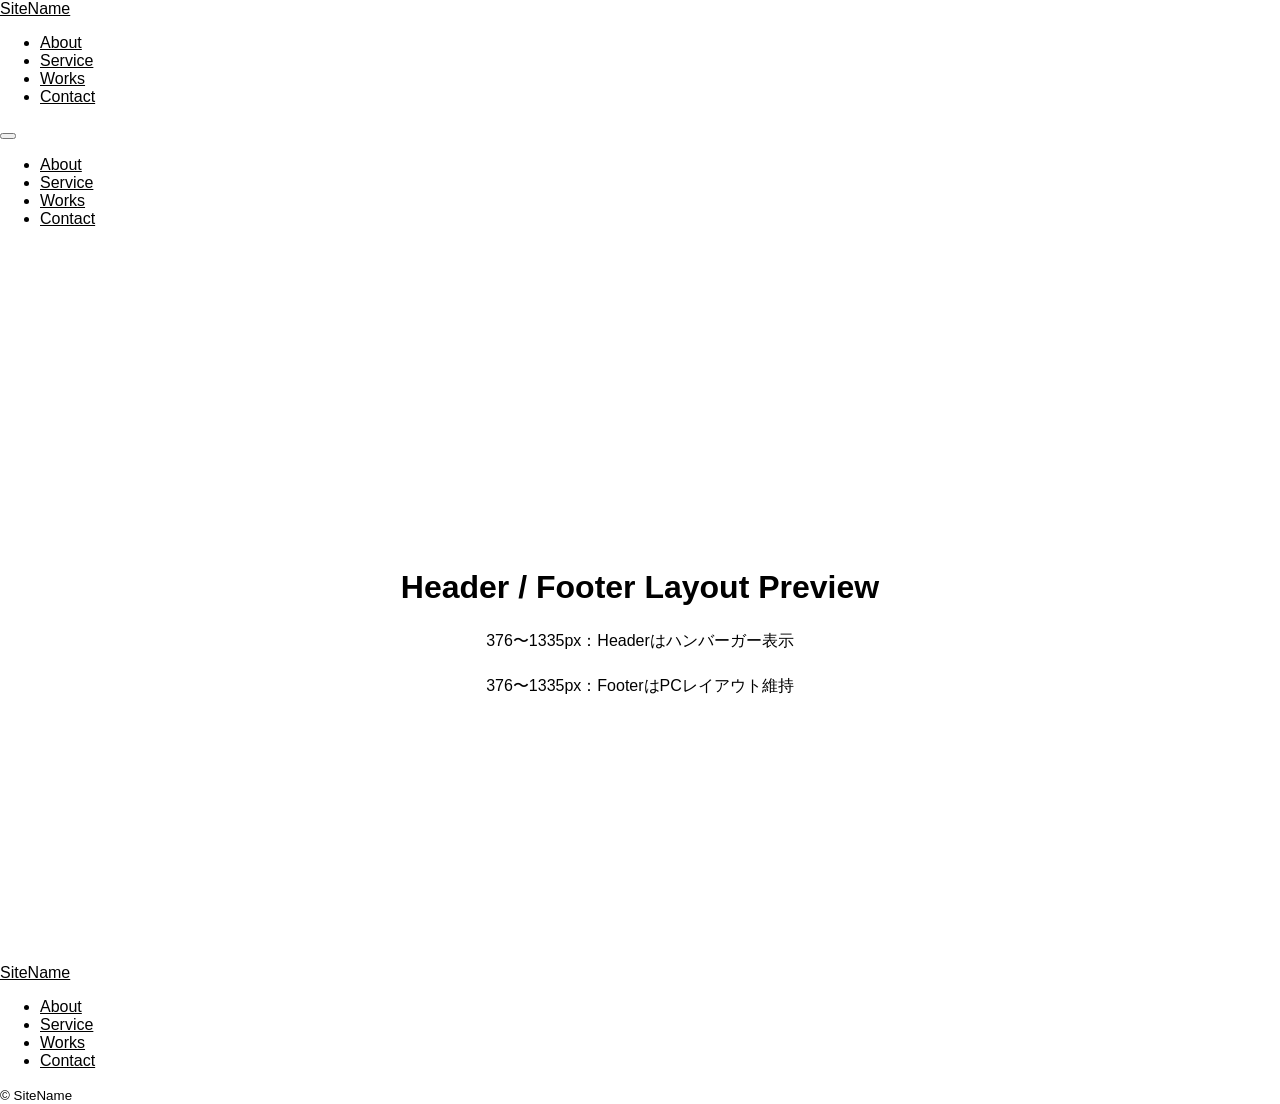
==== commit 45c4a207: "Add files via upload" ====
--- a/index.html
+++ b/index.html
@@ -1,463 +1,156 @@
 <!doctype html>
 <html lang="ja">
 <head>
-<meta charset="utf-8">
-<meta name="viewport" content="width=device-width, initial-scale=1">
-<meta name="theme-color" content="#f7f6f2">
-<title>ゆらゆら — WebGLシンボルアニメーション</title>
-<style>
-  :root {
-    --paper: #f7f6f2;
-    --ink: #292824;
-  }
+  <meta charset="utf-8">
+  <meta name="viewport" content="width=device-width, initial-scale=1">
+  <title>喫茶いとま Layout Preview</title>
 
-  * { box-sizing: border-box; }
+  <link rel="stylesheet" href="./css/nav.css">
 
-  html,
-  body {
-    min-height: 100%;
-    margin: 0;
-    background: var(--paper);
-  }
-
-  body {
-    min-height: 100svh;
-    display: grid;
-    place-items: center;
-    overflow: hidden;
-  }
-
-  .stage {
-    position: relative;
-    width: min(92vw, 900px);
-    aspect-ratio: 1;
-  }
-
-  canvas {
-    display: block;
-    width: 100%;
-    height: 100%;
-    cursor: pointer;
-  }
-
-  .motion-toggle {
-    position: fixed;
-    right: 18px;
-    bottom: 18px;
-    border: 1px solid rgba(41, 40, 36, .18);
-    border-radius: 999px;
-    padding: .45rem .75rem;
-    background: rgba(247, 246, 242, .66);
-    color: rgba(41, 40, 36, .66);
-    font: 500 11px/1 system-ui, sans-serif;
-    letter-spacing: .08em;
-    opacity: .28;
-    transition: opacity .2s ease, background .2s ease;
-  }
-
-  .motion-toggle:hover,
-  .motion-toggle:focus-visible {
-    opacity: 1;
-    background: rgba(255, 255, 255, .9);
-    outline: none;
-  }
-
-  .sr-only {
-    position: absolute;
-    width: 1px;
-    height: 1px;
-    padding: 0;
-    margin: -1px;
-    overflow: hidden;
-    clip: rect(0, 0, 0, 0);
-    white-space: nowrap;
-    border: 0;
-  }
-</style>
-</head>
-<body>
-<main class="stage" aria-label="ゆらゆら アニメーションシンボル">
-  <canvas id="yurayura" role="img" aria-label="ゆらゆら。2本の歪んだ半透明リボンがゆっくり動くシンボル"></canvas>
-  <p id="motion-status" class="sr-only" aria-live="polite">アニメーション再生中</p>
-</main>
-<button id="motion-toggle" class="motion-toggle" type="button" aria-pressed="false">一時停止</button>
-
-<script>
-(() => {
-  'use strict';
-
-  const canvas = document.getElementById('yurayura');
-  const toggle = document.getElementById('motion-toggle');
-  const status = document.getElementById('motion-status');
-  const reducedMotion = window.matchMedia('(prefers-reduced-motion: reduce)');
-  const motionScale = reducedMotion.matches ? 0.28 : 1;
-  const TAU = Math.PI * 2;
-
-  let playing = true;
-  let time = 0;
-  let lastFrame = performance.now();
-
-  function setMotionState(nextPlaying) {
-    playing = nextPlaying;
-    toggle.textContent = playing ? '一時停止' : '再生';
-    toggle.setAttribute('aria-pressed', String(!playing));
-    status.textContent = playing ? 'アニメーション再生中' : 'アニメーション一時停止中';
-    if (playing) lastFrame = performance.now();
-  }
-
-  toggle.addEventListener('click', () => setMotionState(!playing));
-  canvas.addEventListener('click', () => setMotionState(!playing));
-
-  const vertexSource = `
-    attribute vec2 a_position;
-    void main() {
-      gl_Position = vec4(a_position, 0.0, 1.0);
-    }
-  `;
-
-  const fragmentSource = `
-    precision highp float;
-
-    uniform vec2 u_resolution;
-    uniform float u_time;
-
-    float angleDistance(float a, float b) {
-      return atan(sin(a - b), cos(a - b));
+  <style>
+    :root {
+      --bg-txt01: #3f342d;
+      --bg-txt02: #f4efe7;
+      --btn-color02: #e8dfd3;
+      --color-border: rgba(63, 52, 45, .25);
+      --color-current: #9a6f4d;
+      --duration: .3s;
+      --header-height: 72px;
+      --fv-ttl-font: serif;
+      --footer-btn-font: serif;
     }
 
-    float lobe(float angle, float center, float width) {
-      float distanceToCenter = abs(angleDistance(angle, center));
-      float x = 1.0 - smoothstep(0.0, width, distanceToCenter);
-      return x * x * (3.0 - 2.0 * x);
+    * {
+      box-sizing: border-box;
     }
 
-    vec2 rotatePoint(vec2 point, float angle) {
-      float s = sin(angle);
-      float c = cos(angle);
-      return vec2(c * point.x - s * point.y, s * point.x + c * point.y);
+    html,
+    body {
+      margin: 0;
+      padding: 0;
     }
 
-    vec4 ribbon(
-      vec2 point,
-      float baseRadius,
-      float phase,
-      vec2 scale,
-      vec2 offset,
-      float rotation,
-      float speed,
-      float direction,
-      float gapCenter,
-      float gapWidth
-    ) {
-      vec2 q = rotatePoint(point - offset, rotation);
-      float angle = atan(q.y, q.x);
-      float radius = length(vec2(q.x / scale.x, q.y / scale.y));
-
-      float wobble =
-        0.010 * sin(angle * 2.0 + phase + u_time * speed * 0.34) +
-        0.006 * sin(angle * 3.0 - phase * 0.70 - u_time * speed * 0.23) +
-        0.003 * sin(angle * 5.0 + 1.20 + u_time * speed * 0.17);
-
-      float targetRadius = baseRadius + wobble;
-      float distanceToCenter = abs(radius - targetRadius);
-
-      float movingCenter = phase + direction * u_time * speed;
-      float secondCenter = phase + 3.45 - direction * u_time * speed * 0.62;
-      float thickness =
-        0.006 +
-        0.062 * lobe(angle, movingCenter, 1.08) +
-        0.024 * lobe(angle, secondCenter, 0.68);
-
-      float band = 1.0 - smoothstep(thickness * 0.5, thickness * 0.5 + 0.010, distanceToCenter);
-      float edge = 1.0 - smoothstep(0.0, 0.0045, abs(distanceToCenter - thickness * 0.5));
-
-      // Soft gaps keep each loop from reading as a perfect closed circle.
-      float gap = smoothstep(gapWidth * 0.38, gapWidth, abs(angleDistance(angle, gapCenter)));
-      float trailingGap = smoothstep(gapWidth * 0.22, gapWidth * 0.72, abs(angleDistance(angle, gapCenter + 2.72)));
-      float incompleteMask = min(gap, trailingGap);
-
-      float surfaceLight = 0.5 + 0.5 * sin(angle * 2.0 + u_time * speed * 0.40 + phase);
-      vec3 warm = vec3(0.16, 0.15, 0.14);
-      vec3 cool = vec3(0.34, 0.36, 0.38);
-      vec3 surface = mix(warm, cool, surfaceLight * 0.45);
-      surface += vec3(0.055, 0.048, 0.038) * lobe(angle, movingCenter - 0.18, 0.80);
-
-      float alpha = min(1.0, (band * 0.54 + edge * 0.88) * incompleteMask);
-      return vec4(surface * alpha, alpha);
+    body {
+      min-width: 320px;
+      font-family: sans-serif;
+      background: #fff;
     }
 
-    void main() {
-      float shortestSide = min(u_resolution.x, u_resolution.y);
-      vec2 point = (gl_FragCoord.xy - 0.5 * u_resolution) / shortestSide;
-
-      float distanceFromCenter = length(point);
-      float paper = smoothstep(0.02, 0.68, distanceFromCenter);
-      vec3 background = mix(vec3(1.0, 0.998, 0.992), vec3(0.925, 0.923, 0.908), paper);
-
-      float glow = exp(-distanceFromCenter * distanceFromCenter * 10.0);
-      float hueWave = 0.5 + 0.5 * sin(atan(point.y, point.x) * 3.0 + u_time * 0.06);
-      background += vec3(0.018, 0.022, 0.026) * glow;
-      background += mix(vec3(0.018, 0.032, 0.040), vec3(0.038, 0.022, 0.040), hueWave) * glow * 0.20;
-
-      vec2 outerOffset = vec2(
-        0.012 * sin(u_time * 0.34),
-        -0.010 + 0.010 * cos(u_time * 0.28)
-      );
-      vec2 innerOffset = vec2(
-        0.018 + 0.010 * sin(u_time * 0.27 + 1.2),
-        0.012 + 0.008 * cos(u_time * 0.22)
-      );
-
-      vec4 outer = ribbon(
-        point,
-        0.315,
-        0.22,
-        vec2(1.00, 0.95),
-        outerOffset,
-        0.045 * sin(u_time * 0.16),
-        0.52,
-        1.0,
-        2.62 + u_time * 0.08,
-        0.23
-      );
-      vec4 inner = ribbon(
-        point,
-        0.232,
-        1.16,
-        vec2(0.94, 1.03),
-        innerOffset,
-        -0.055 * cos(u_time * 0.13),
-        0.68,
-        -1.0,
-        5.52 - u_time * 0.11,
-        0.19
-      );
-
-      vec3 color = background * (1.0 - outer.a) + outer.rgb;
-      color = color * (1.0 - inner.a) + inner.rgb;
-
-      float dotRadius = 0.038 * (1.0 + 0.035 * sin(u_time * 0.35));
-      float centerDot = 1.0 - smoothstep(dotRadius, dotRadius + 0.008, distanceFromCenter);
-      color = mix(color, vec3(0.48, 0.46, 0.42), centerDot * 0.13);
-
-      gl_FragColor = vec4(color, 1.0);
-    }
-  `;
-
-  function compileShader(gl, type, source) {
-    const shader = gl.createShader(type);
-    gl.shaderSource(shader, source);
-    gl.compileShader(shader);
-    if (!gl.getShaderParameter(shader, gl.COMPILE_STATUS)) {
-      const message = gl.getShaderInfoLog(shader) || 'Shader compilation failed';
-      gl.deleteShader(shader);
-      throw new Error(message);
-    }
-    return shader;
-  }
-
-  function createProgram(gl) {
-    const vertexShader = compileShader(gl, gl.VERTEX_SHADER, vertexSource);
-    const fragmentShader = compileShader(gl, gl.FRAGMENT_SHADER, fragmentSource);
-    const program = gl.createProgram();
-    gl.attachShader(program, vertexShader);
-    gl.attachShader(program, fragmentShader);
-    gl.linkProgram(program);
-    gl.deleteShader(vertexShader);
-    gl.deleteShader(fragmentShader);
-    if (!gl.getProgramParameter(program, gl.LINK_STATUS)) {
-      throw new Error(gl.getProgramInfoLog(program) || 'Program linking failed');
-    }
-    return program;
-  }
-
-  function startWebGL(gl) {
-    const program = createProgram(gl);
-    const positionLocation = gl.getAttribLocation(program, 'a_position');
-    const resolutionLocation = gl.getUniformLocation(program, 'u_resolution');
-    const timeLocation = gl.getUniformLocation(program, 'u_time');
-    const buffer = gl.createBuffer();
-
-    gl.bindBuffer(gl.ARRAY_BUFFER, buffer);
-    gl.bufferData(
-      gl.ARRAY_BUFFER,
-      new Float32Array([-1, -1, 3, -1, -1, 3]),
-      gl.STATIC_DRAW
-    );
-    gl.useProgram(program);
-    gl.enableVertexAttribArray(positionLocation);
-    gl.vertexAttribPointer(positionLocation, 2, gl.FLOAT, false, 0, 0);
-    gl.clearColor(0.968, 0.965, 0.949, 1);
-
-    function resize() {
-      const rect = canvas.getBoundingClientRect();
-      const dpr = Math.min(window.devicePixelRatio || 1, 2);
-      const width = Math.max(1, Math.floor(rect.width * dpr));
-      const height = Math.max(1, Math.floor(rect.height * dpr));
-      if (canvas.width !== width || canvas.height !== height) {
-        canvas.width = width;
-        canvas.height = height;
-        gl.viewport(0, 0, width, height);
-      }
-      gl.uniform2f(resolutionLocation, canvas.width, canvas.height);
+    a {
+      color: inherit;
     }
 
-    function frame(now) {
-      const delta = Math.min((now - lastFrame) / 1000, 0.05);
-      lastFrame = now;
-      if (playing) time += delta * motionScale;
-      resize();
-      gl.clear(gl.COLOR_BUFFER_BIT);
-      gl.uniform1f(timeLocation, time);
-      gl.drawArrays(gl.TRIANGLES, 0, 3);
-      window.requestAnimationFrame(frame);
+    img {
+      display: block;
+      max-width: 100%;
+      height: auto;
     }
 
-    window.addEventListener('resize', resize, {passive: true});
-    resize();
-    window.requestAnimationFrame(frame);
-  }
-
-  function startCanvasFallback() {
-    const replacement = canvas.cloneNode(true);
-    canvas.replaceWith(replacement);
-    replacement.addEventListener('click', () => setMotionState(!playing));
-    const ctx = replacement.getContext('2d');
-    if (!ctx) {
-      status.textContent = 'このブラウザではアニメーションを表示できません';
-      return;
+    .preview-main {
+      min-height: 80vh;
+      padding: 120px 20px 64px;
+      display: grid;
+      place-items: center;
+      text-align: center;
     }
 
-    const N = 360;
-    let fallbackDpr = 1;
-
-    function resizeFallback() {
-      const rect = replacement.getBoundingClientRect();
-      fallbackDpr = Math.min(window.devicePixelRatio || 1, 2);
-      replacement.width = Math.max(1, Math.floor(rect.width * fallbackDpr));
-      replacement.height = Math.max(1, Math.floor(rect.height * fallbackDpr));
-      ctx.setTransform(fallbackDpr, 0, 0, fallbackDpr, 0, 0);
+    .preview-main p {
+      line-height: 1.8;
     }
 
-    function circularDistance(a, b) {
-      return Math.atan2(Math.sin(a - b), Math.cos(a - b));
+    .inst-icon {
+      width: 48px;
+      height: 48px;
+      object-fit: contain;
     }
+  </style>
+</head>
 
-    function drawFallbackRibbon(cx, cy, radius, phase, now, config) {
-      let segment = [];
+<body>
+  <div id="header-component"></div>
 
-      function paintSegment(points) {
-        if (points.length < 2) return;
-        ctx.beginPath();
-        ctx.moveTo(points[0].outerX, points[0].outerY);
-        for (let i = 1; i < points.length; i += 1) {
-          ctx.lineTo(points[i].outerX, points[i].outerY);
-        }
-        for (let i = points.length - 1; i >= 0; i -= 1) {
-          ctx.lineTo(points[i].innerX, points[i].innerY);
-        }
-        ctx.closePath();
-        ctx.fillStyle = 'rgba(48, 46, 42, .27)';
-        ctx.fill();
-        ctx.lineWidth = 1;
-        ctx.strokeStyle = 'rgba(35, 34, 31, .82)';
-        ctx.stroke();
-      }
+  <main class="preview-main">
+    <div>
+      <h1>Header / Footer Layout Preview</h1>
+      <p>376〜1335px：Headerはハンバーガー表示</p>
+      <p>376〜1335px：FooterはPCレイアウト維持</p>
+    </div>
+  </main>
 
-      for (let i = 0; i <= N; i += 1) {
-        const angle = (i / N) * TAU;
-        const wobble =
-          config.w1 * Math.sin(angle * 2 + phase + now * config.s1) +
-          config.w2 * Math.sin(angle * 3 - phase * 0.7 - now * config.s2);
-        const center = phase + config.direction * now * config.lobeSpeed;
-        const distance = Math.abs(circularDistance(angle, center));
-        const lobeValue = Math.max(0, 1 - distance / config.lobeWidth);
-        const thickness = config.baseWidth + config.maxWidth * lobeValue * lobeValue;
-        const gap = Math.abs(circularDistance(angle, config.gap));
-        const isGap = gap < config.gapWidth || Math.abs(gap - Math.PI) < config.gapWidth * 0.7;
-        if (isGap) {
-          paintSegment(segment);
-          segment = [];
-          continue;
+  <div id="footer-component"></div>
+
+  <script>
+    const loadComponent = async (selector, path) => {
+      const target = document.querySelector(selector);
+      if (!target) return;
+
+      try {
+        const response = await fetch(path);
+
+        if (!response.ok) {
+          throw new Error(`${path} の読み込みに失敗しました。status: ${response.status}`);
         }
 
-        const centerX = cx + config.offsetX + (radius + wobble) * Math.cos(angle);
-        const centerY = cy + config.offsetY + (radius + wobble) * Math.sin(angle);
-        const normalX = Math.cos(angle) * thickness * 0.5;
-        const normalY = Math.sin(angle) * thickness * 0.5;
-        segment.push({
-          outerX: centerX + normalX,
-          outerY: centerY + normalY,
-          innerX: centerX - normalX,
-          innerY: centerY - normalY
-        });
+        target.innerHTML = await response.text();
+      } catch (error) {
+        console.error(error);
       }
-      paintSegment(segment);
-    }
+    };
 
-    function fallbackFrame(nowMs) {
-      const now = nowMs / 1000;
-      const delta = Math.min((nowMs - lastFrame) / 1000, 0.05);
-      lastFrame = nowMs;
-      if (playing) time += delta * motionScale;
-      resizeFallback();
-      const width = replacement.clientWidth;
-      const height = replacement.clientHeight;
-      ctx.clearRect(0, 0, width, height);
-      const background = ctx.createRadialGradient(width * .5, height * .45, 10, width * .5, height * .5, width * .7);
-      background.addColorStop(0, '#fff');
-      background.addColorStop(.68, '#f8f7f4');
-      background.addColorStop(1, '#eeece7');
-      ctx.fillStyle = background;
-      ctx.fillRect(0, 0, width, height);
-      const size = Math.min(width, height);
-      ctx.save();
-      ctx.translate(width * .5, height * .5);
-      ctx.shadowColor = 'rgba(57, 53, 46, .16)';
-      ctx.shadowBlur = 5;
-      drawFallbackRibbon(0, 0, size * .315, .22, time, {
-        w1: size * .010, w2: size * .006, s1: .18, s2: .12,
-        direction: 1, lobeSpeed: .52, lobeWidth: 1.08,
-        baseWidth: size * .006, maxWidth: size * .062,
-        offsetX: size * .012 * Math.sin(time * .34), offsetY: -size * .01,
-        gap: 2.62 + time * .08, gapWidth: .23
+    const initDrawer = () => {
+      const header = document.querySelector('.header');
+      const hamburger = document.querySelector('.js-hamburger');
+      const drawer = document.querySelector('.js-drawer');
+
+      if (!header || !hamburger || !drawer) return;
+
+      const setDrawer = (isOpen) => {
+        header.classList.toggle('is-open', isOpen);
+        hamburger.classList.toggle('is-open', isOpen);
+        drawer.classList.toggle('is-open', isOpen);
+        document.body.classList.toggle('is-lock', isOpen);
+
+        hamburger.setAttribute('aria-expanded', String(isOpen));
+        hamburger.setAttribute(
+          'aria-label',
+          isOpen ? 'メニューを閉じる' : 'メニューを開く'
+        );
+        drawer.setAttribute('aria-hidden', String(!isOpen));
+      };
+
+      hamburger.addEventListener('click', () => {
+        setDrawer(!hamburger.classList.contains('is-open'));
       });
-      drawFallbackRibbon(0, 0, size * .232, 1.16, time, {
-        w1: size * .008, w2: size * .004, s1: -.16, s2: .10,
-        direction: -1, lobeSpeed: .68, lobeWidth: .92,
-        baseWidth: size * .005, maxWidth: size * .052,
-        offsetX: size * .018, offsetY: size * .012,
-        gap: 5.52 - time * .11, gapWidth: .19
+
+      drawer.addEventListener('click', (event) => {
+        if (event.target.closest('a')) {
+          setDrawer(false);
+        }
       });
-      ctx.shadowBlur = 0;
-      ctx.fillStyle = 'rgba(125, 120, 112, .10)';
-      ctx.beginPath();
-      ctx.arc(0, 0, size * .038, 0, TAU);
-      ctx.fill();
-      ctx.restore();
-      window.requestAnimationFrame(fallbackFrame);
-    }
 
-    window.addEventListener('resize', resizeFallback, {passive: true});
-    resizeFallback();
-    window.requestAnimationFrame(fallbackFrame);
-  }
+      document.addEventListener('keydown', (event) => {
+        if (event.key === 'Escape') {
+          setDrawer(false);
+        }
+      });
 
-  try {
-    const gl = canvas.getContext('webgl', {
-      alpha: false,
-      antialias: false,
-      depth: false,
-      stencil: false,
-      powerPreference: 'high-performance'
-    });
-    if (!gl) throw new Error('WebGL is not available');
-    startWebGL(gl);
-  } catch (error) {
-    console.warn('WebGL renderer unavailable; using Canvas fallback.', error);
-    startCanvasFallback();
-  }
-})();
-</script>
+      window.addEventListener('resize', () => {
+        if (window.innerWidth >= 1336) {
+          setDrawer(false);
+        }
+      });
+    };
+
+    const initLayout = async () => {
+      await Promise.all([
+        loadComponent('#header-component', './header.html'),
+        loadComponent('#footer-component', './footer.html')
+      ]);
+
+      initDrawer();
+    };
+
+    document.addEventListener('DOMContentLoaded', initLayout);
+  </script>
 </body>
 </html>
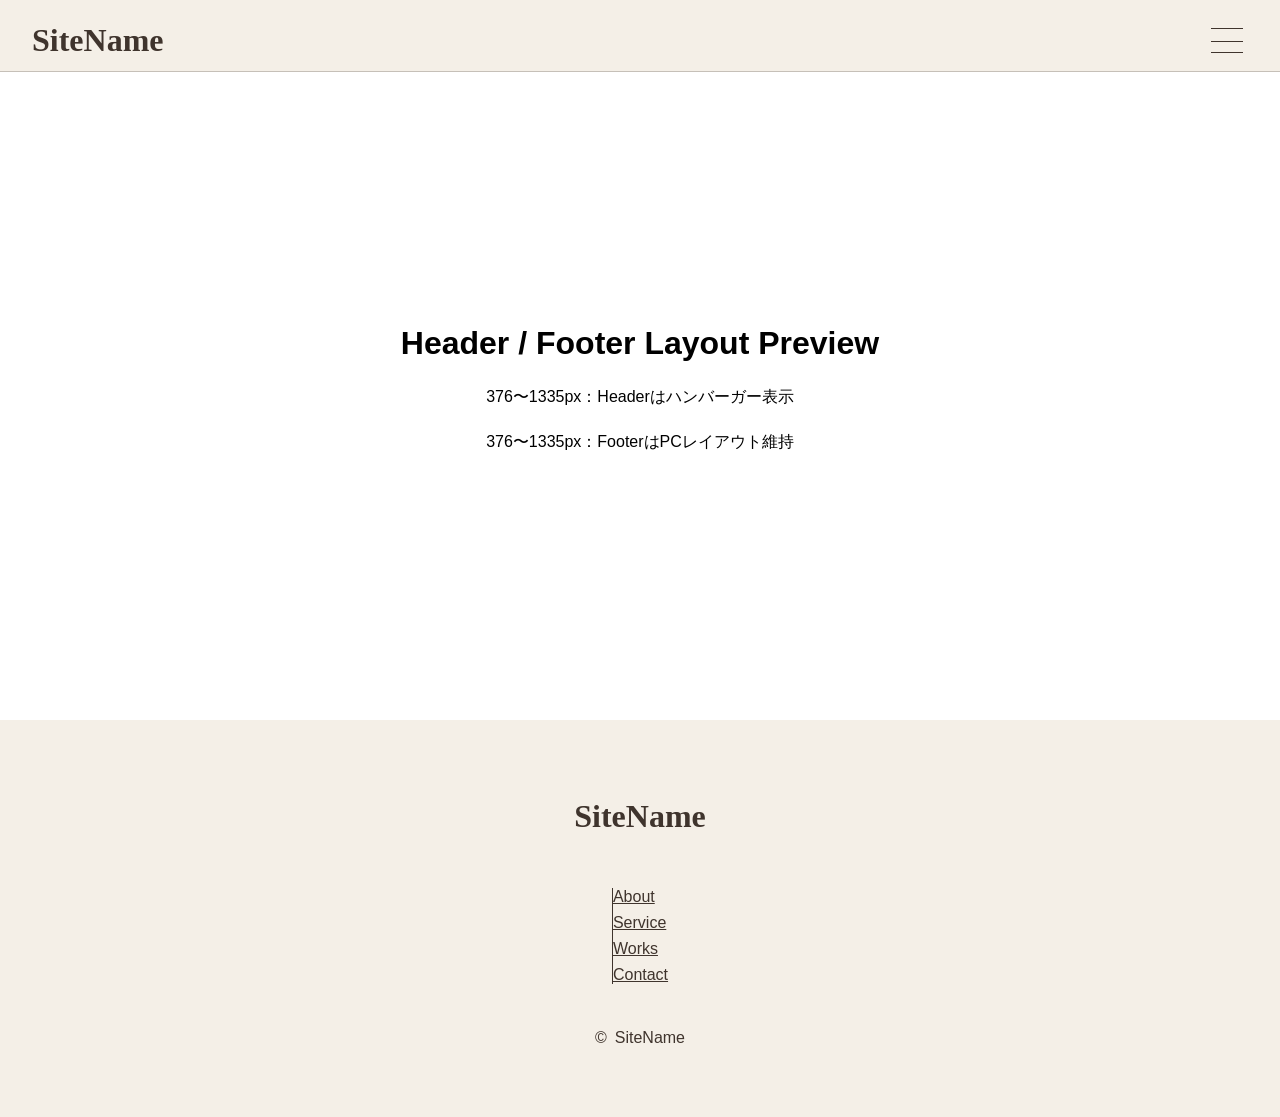
==== commit c779b82d: "Update stylesheet link to use relative path" ====
--- a/index.html
+++ b/index.html
@@ -5,7 +5,7 @@
   <meta name="viewport" content="width=device-width, initial-scale=1">
   <title>喫茶いとま Layout Preview</title>
 
-  <link rel="stylesheet" href="./css/nav.css">
+  <link rel="stylesheet" href="nav.css">
 
   <style>
     :root {
--- a/nav.css
+++ b/nav.css
@@ -0,0 +1,705 @@
+/* ========================================
+  PC Base
+  1366px -
+======================================== */
+
+.header {
+  position: fixed;
+  top: 0;
+  width: 100%;
+  box-sizing: border-box;
+  color: var(--bg-txt01);
+  background-color: var(--bg-txt02);
+  border-bottom: 1px solid var(--color-border);
+  z-index: 100;
+  padding: 4px 32px;
+  height: 72px;
+}
+
+@media (max-width: 375px) {
+  .header {
+    padding: 4px 16px;
+  }
+
+  .header__nav {
+    display: none;
+  }
+
+  .header__hamburger {
+    display: flex;
+  }
+}
+
+.header__inner {
+  display: flex;
+  align-items: center;
+  justify-content: space-between;
+  min-height: var(--header-height);
+}
+
+/* ========================================
+  Logo
+======================================== */
+
+.header__logo,
+.footer__logo {
+  font-family: var(--fv-ttl-font);
+  color: inherit;
+  font-size: 32px;
+  font-weight: bold;
+  line-height: 2;
+  text-decoration: none;
+}
+
+.header__logo {
+  opacity: 1;
+  visibility: visible;
+  transition:
+    opacity 0.3s ease,
+    visibility 0.3s ease;
+}
+
+.header.is-open .header__logo {
+  opacity: 0;
+  visibility: hidden;
+  pointer-events: none;
+}
+
+/* ========================================
+  Global Navigation
+======================================== */
+
+.header__nav {
+  display: block;
+}
+
+.nav__list {
+  display: flex;
+  align-items: center;
+  gap: 32px;
+  margin: 0;
+  padding: 0;
+  list-style: none;
+}
+
+.reservation {
+  height: 48px;
+  background: var(--btn-color02);
+  box-shadow: 1px 2px 3px var(--bg-txt01);
+  border-radius: 100px;
+  font-family: var(--footer-btn-font);
+  padding: 8px 16px;
+  display: flex;
+  align-items: center;
+  justify-content: center;
+}
+
+.header .reservation {
+  width: 160px;
+}
+
+.footer .reservation {
+  width: 200px;
+  height: 64px;
+}
+
+@media (max-width: 375px) {
+  .reservation {
+    width: 200px;
+    height: 64px;
+  }
+
+  .reservation .nav__link {
+    letter-spacing: 4px;
+  }
+}
+
+.nav__link {
+  color: var(--bg-txt01);
+  position: relative;
+  display: block;
+  color: inherit;
+  font-size: 16px;
+  line-height: 1.8;
+  text-decoration: none;
+}
+
+@media (max-width: 375px) {
+  .drawer__nav {
+    width: 100%;
+  }
+  .drawer__item {
+    width: 100%;
+    text-align: center;
+  }
+  .nav__item {
+    text-align: center;
+  }
+}
+
+.nav__link::after {
+  position: absolute;
+  right: 0;
+  bottom: 6px;
+  left: 0;
+  height: 1px;
+  content: "";
+  background-color: currentColor;
+  transform: scaleX(0);
+  transform-origin: right;
+  transition: transform var(--duration) ease;
+}
+
+/* ========================================
+  Current Navigation
+======================================== */
+
+.nav__link.is-current,
+.drawer__link.is-current,
+.footer-nav__link.is-current {
+  color: var(--color-current);
+  cursor: default;
+  pointer-events: none;
+}
+
+.nav__link.is-current::after {
+  transform: scaleX(1);
+}
+
+/* .drawer__current {
+  display: inline-flex;
+  flex-shrink: 0;
+  align-items: center;
+  justify-content: center;
+  padding: 4px 8px;
+  font-size: 0.75rem;
+  line-height: 1;
+  border: 1px solid currentColor;
+  border-radius: 999px;
+}
+
+@media screen and (max-width: 375px) {
+  .drawer__current {
+    padding: 4px 6px;
+    font-size: 0.6875rem;
+  }
+} */
+
+/* ========================================
+  Hamburger
+======================================== */
+.header__hamburger {
+  display: none;
+}
+
+.header__hamburger {
+  align-items: center;
+  justify-content: center;
+  width: 42px;
+  height: 42px;
+  padding: 0;
+  color: inherit;
+  border: 0;
+  background-color: transparent;
+  cursor: pointer;
+}
+
+.hamburger__inner {
+  position: relative;
+  display: block;
+  width: 32px;
+  height: 25px;
+}
+
+.hamburger__line {
+  position: absolute;
+  left: 0;
+  display: block;
+  width: 100%;
+  height: 1px;
+  background-color: currentColor;
+  transition:
+    top var(--duration) ease,
+    transform var(--duration) ease,
+    opacity var(--duration) ease;
+}
+
+/* 上 */
+.hamburger__line--top {
+  top: 0;
+}
+
+/* 上ラインとの余白 12px */
+.hamburger__line--center {
+  top: 13px;
+}
+
+/* 中央ラインとの余白 10px */
+.hamburger__line--bottom {
+  top: 24px;
+}
+
+/* ========================================
+  open
+======================================== */
+
+.header__hamburger.is-open .hamburger__line--top {
+  top: 50%;
+  transform: translateY(-50%) rotate(45deg);
+  width: 30px;
+  height: 4px;
+}
+
+.header__hamburger.is-open .hamburger__line--center {
+  opacity: 0;
+}
+
+.header__hamburger.is-open .hamburger__line--bottom {
+  top: 50%;
+  transform: translateY(-50%) rotate(-45deg);
+  width: 30px;
+  height: 4px;
+}
+
+.btn-box {
+  display: flex;
+  flex-direction: column;
+  align-items: center;
+  justify-content: center;
+  gap: 16px;
+}
+/* ========================================
+  Drawer
+======================================== */
+
+.drawer {
+  display: none;
+}
+
+.drawer__link {
+  display: flex;
+  align-items: center;
+  justify-content: space-between;
+  gap: 16px;
+}
+
+@media (max-width: 375px) {
+  .drawer {
+    display: flex;
+    flex-direction: column;
+    align-items: center;
+    justify-content: center;
+    position: fixed;
+    inset: 0;
+    z-index: 999;
+    overflow-y: auto;
+    background-color: var(--bg-txt01);
+    opacity: 0;
+    visibility: hidden;
+    pointer-events: none;
+    transform: translateY(-50%);
+    transition:
+      opacity var(--duration) ease,
+      visibility var(--duration) ease,
+      transform var(--duration) ease;
+  }
+
+  .drawer.is-open {
+    opacity: 1;
+    visibility: visible;
+    pointer-events: auto;
+    transform: translateY(0);
+    background: var(--bg-txt02);
+    width: 100%;
+    min-height: 100vh;
+    height: 100dvh;
+  }
+}
+
+/* ========================================
+ * Mobile Header Scroll Stop
+ *======================================== */
+
+@media screen and (max-width: 767px) {
+  .header.is-scroll-stop {
+    position: absolute;
+    top: var(--header-stop-position);
+  }
+}
+
+/* ========================================
+  Footer
+======================================== */
+
+.footer {
+  width: 100vw;
+  color: var(--bg-txt01);
+  display: flex;
+  align-items: center;
+  justify-content: center;
+  background: var(--bg-txt02);
+  padding: 64px 0;
+}
+
+.footer__inner {
+  width: 100vw;
+  display: flex;
+  flex-direction: column;
+  align-items: center;
+  justify-content: center;
+}
+
+@media (max-width: 375px) {
+  .footer {
+    padding: 64px 0;
+  }
+}
+
+.footer__main {
+  display: flex;
+  flex-direction: column;
+  align-items: center;
+  justify-content: center;
+  gap: 40px;
+  width: 100vw;
+}
+
+@media (max-width: 375px) {
+  .footer__main {
+    gap: 64px;
+  }
+}
+
+.footer__nav {
+  display: flex;
+  align-items: flex-start;
+  justify-content: center;
+  flex-wrap: wrap;
+  gap: 240px;
+  width: 100vw;
+}
+
+@media (max-width: 375px) {
+  .footer__nav {
+    justify-content: center;
+    flex-wrap: wrap;
+    gap: 32px;
+  }
+
+  .footer__logo {
+    display: flex;
+    align-items: center;
+    justify-content: center;
+  }
+}
+
+.footer-nav__list {
+  display: flex;
+  flex-direction: column;
+  align-items: flex-start;
+  justify-content: center;
+  flex-wrap: wrap;
+  margin: 0;
+  padding: 0;
+  list-style: none;
+  border-left: 1px solid var(--bg-txt01);
+  gap: 8px;
+}
+
+.footer-nav__list:last-of-type .f_nav__item.pc,
+.pc-block .footer-nav__list:last-child {
+  border: 0px;
+  padding: 0;
+}
+
+@media (min-width: 1336px) {
+  .footer-nav__list {
+    flex-direction: column;
+  }
+}
+
+@media (max-width: 375px) {
+  .footer-nav__list.sp {
+    border: 0px;
+    padding: 0;
+    gap: 16px;
+    display: flex;
+  }
+}
+
+.f_nav__item {
+  display: grid;
+  grid-template-columns: 64px 1fr;
+  column-gap: 16px;
+  align-items: start;
+  padding-left: 16px;
+  font-size: 16px;
+  line-height: 1.8;
+}
+
+.f-list {
+  display: flex;
+  justify-content: space-between;
+  /* width: 64px; */
+}
+
+@media (max-width: 375px) {
+  .f-list {
+    width: 64px;
+  }
+}
+
+.f__link {
+  color: var(--bg-txt01);
+}
+
+.footer__bottom {
+  margin-top: 40px;
+}
+
+.footer__copy {
+  font-size: 16px;
+  line-height: 1.8;
+  display: flex;
+  align-items: center;
+  justify-content: center;
+  gap: 4px;
+}
+
+/* ========================================
+pc-block
+======================================== */
+.pc-block .footer-nav__list:last-child {
+  margin-top: 48px;
+  display: flex;
+  flex-direction: row;
+  align-items: center;
+  justify-content: space-evenly;
+  gap: 16px;
+}
+
+.pc-block .f_nav__item {
+  grid-template-columns: 96px 1fr;
+}
+
+/* ========================================
+pc-block end
+======================================== */
+
+/* ========================================
+  Focus
+======================================== */
+
+.header__logo:focus-visible,
+.nav__link:focus-visible,
+.header__hamburger:focus-visible,
+.drawer__link:focus-visible,
+.footer__logo:focus-visible,
+.footer-nav__link:focus-visible {
+  outline: 2px solid currentColor;
+  outline-offset: 4px;
+}
+
+/* ========================================
+  Hover
+======================================== */
+
+@media (hover: hover) and (pointer: fine) {
+  .nav__link:not(.is-current):hover::after {
+    transform: scaleX(1);
+    transform-origin: left;
+  }
+}
+
+/* ========================================
+  PC
+  1024px - 1365px
+======================================== */
+
+@media (max-width: 1365px) {
+  :root {
+    --content-width: 1152px;
+    --side-space: clamp(20px, 3vw, 32px);
+  }
+}
+
+/* ========================================
+  Tablet
+  768px - 1023px
+======================================== */
+
+@media screen and (min-width: 376px) and (max-width: 1335px) {
+  .header__nav {
+    display: none;
+  }
+
+  .header__hamburger {
+    display: flex;
+  }
+
+  .drawer {
+    width: 100%;
+    display: flex;
+    flex-direction: column;
+    align-items: center;
+    justify-content: center;
+    position: fixed;
+    inset: 0;
+    z-index: 999;
+    overflow-y: auto;
+    background-color: var(--bg-txt01);
+    opacity: 0;
+    visibility: hidden;
+    pointer-events: none;
+    transform: translateY(-50%);
+    transition:
+      opacity var(--duration) ease,
+      visibility var(--duration) ease,
+      transform var(--duration) ease;
+  }
+
+  .drawer.is-open {
+    opacity: 1;
+    visibility: visible;
+    pointer-events: auto;
+    transform: translateY(0);
+    background: var(--bg-txt02);
+    width: 100%;
+    min-height: 100vh;
+    height: 100dvh;
+  }
+
+  .drawer__list {
+    margin: 0;
+    padding: 0;
+    list-style: none;
+    display: flex;
+    flex-direction: column;
+    align-items: center;
+    justify-content: center;
+    gap: 40px;
+  }
+
+  .drawer__link {
+    color: inherit;
+    font-size: 16px;
+    line-height: 1.8;
+    text-decoration: none;
+  }
+
+  .footer__main {
+    flex-direction: column;
+  }
+}
+
+/* ========================================
+  376px - 1335px
+  Header: Hamburger / Footer: PC layout
+======================================== */
+
+@media screen and (min-width: 376px) and (max-width: 1335px) {
+  .footer,
+  .footer__inner,
+  .footer__main,
+  .footer__nav {
+    width: 100%;
+    box-sizing: border-box;
+  }
+
+  .footer {
+    padding: 64px 16px;
+  }
+
+  .footer__main {
+    flex-direction: column;
+    align-items: center;
+    gap: 40px;
+  }
+
+  .footer__nav {
+    flex-direction: row;
+    flex-wrap: nowrap;
+    align-items: flex-start;
+    justify-content: center;
+    gap: clamp(24px, 8vw, 240px);
+  }
+
+  .footer-nav__list {
+    flex-direction: column;
+    flex-shrink: 0;
+  }
+
+  .pc {
+    display: block;
+  }
+
+  .sp {
+    display: none;
+  }
+}
+
+/* ========================================
+  Large Smartphone
+  481px - 767px
+======================================== */
+
+@media (max-width: 767px) {
+  :root {
+    --side-space: clamp(16px, 4vw, 24px);
+  }
+}
+
+/* ========================================
+  Smartphone
+  376px - 480px
+======================================== */
+
+@media (max-width: 480px) {
+  :root {
+    --side-space: 16px;
+  }
+
+  .header__hamburger {
+    width: 32px;
+    height: 28px;
+  }
+}
+
+/* ========================================
+  Body Lock
+======================================== */
+
+body.is-lock {
+  overflow: hidden;
+}
+
+/* ========================================
+  Reduced Motion
+======================================== */
+
+@media (prefers-reduced-motion: reduce) {
+  .nav__link::after,
+  .hamburger__line,
+  .drawer {
+    transition: none;
+  }
+}
+
+.pc {
+  display: block;
+}
+.sp {
+  display: none;
+}
+
+@media (max-width: 375px) {
+  .pc {
+    display: none;
+  }
+  .sp {
+    display: block;
+  }
+  .f_nav__item.sp {
+    display: flex;
+  }
+}
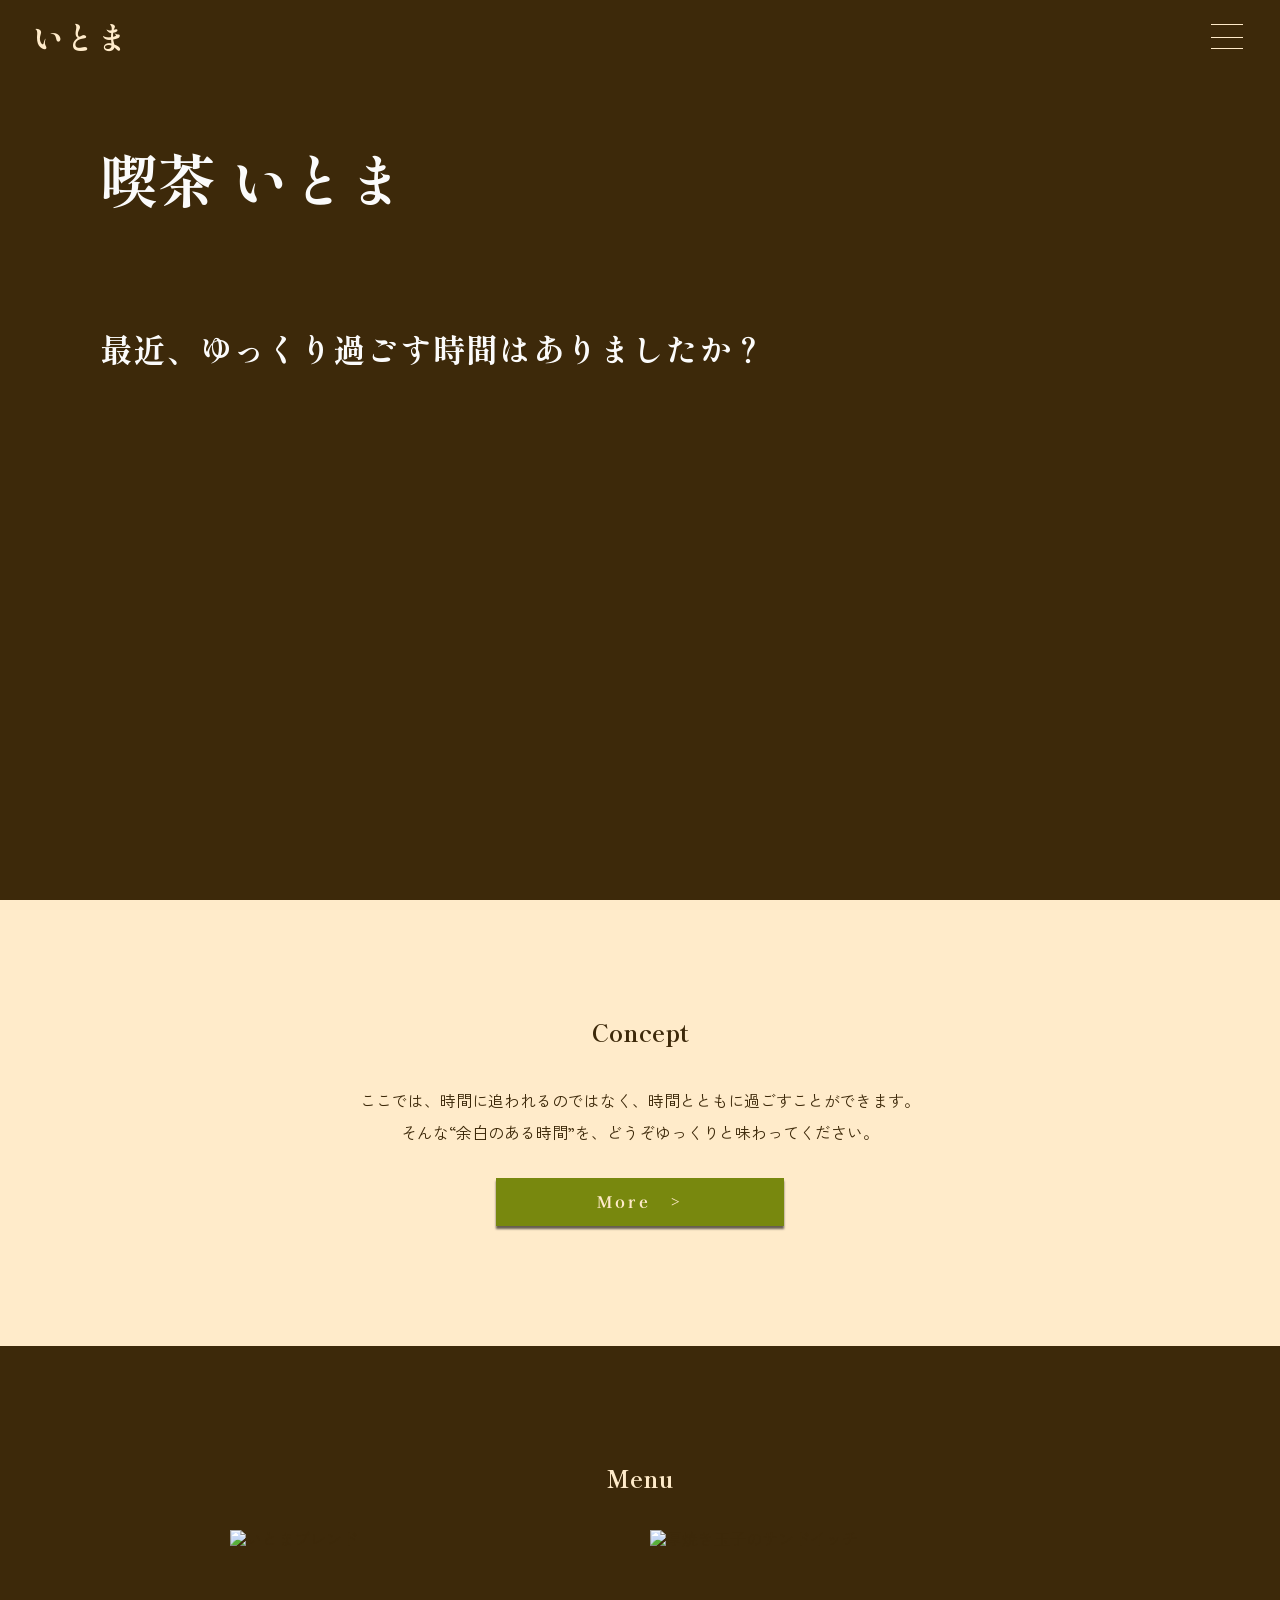
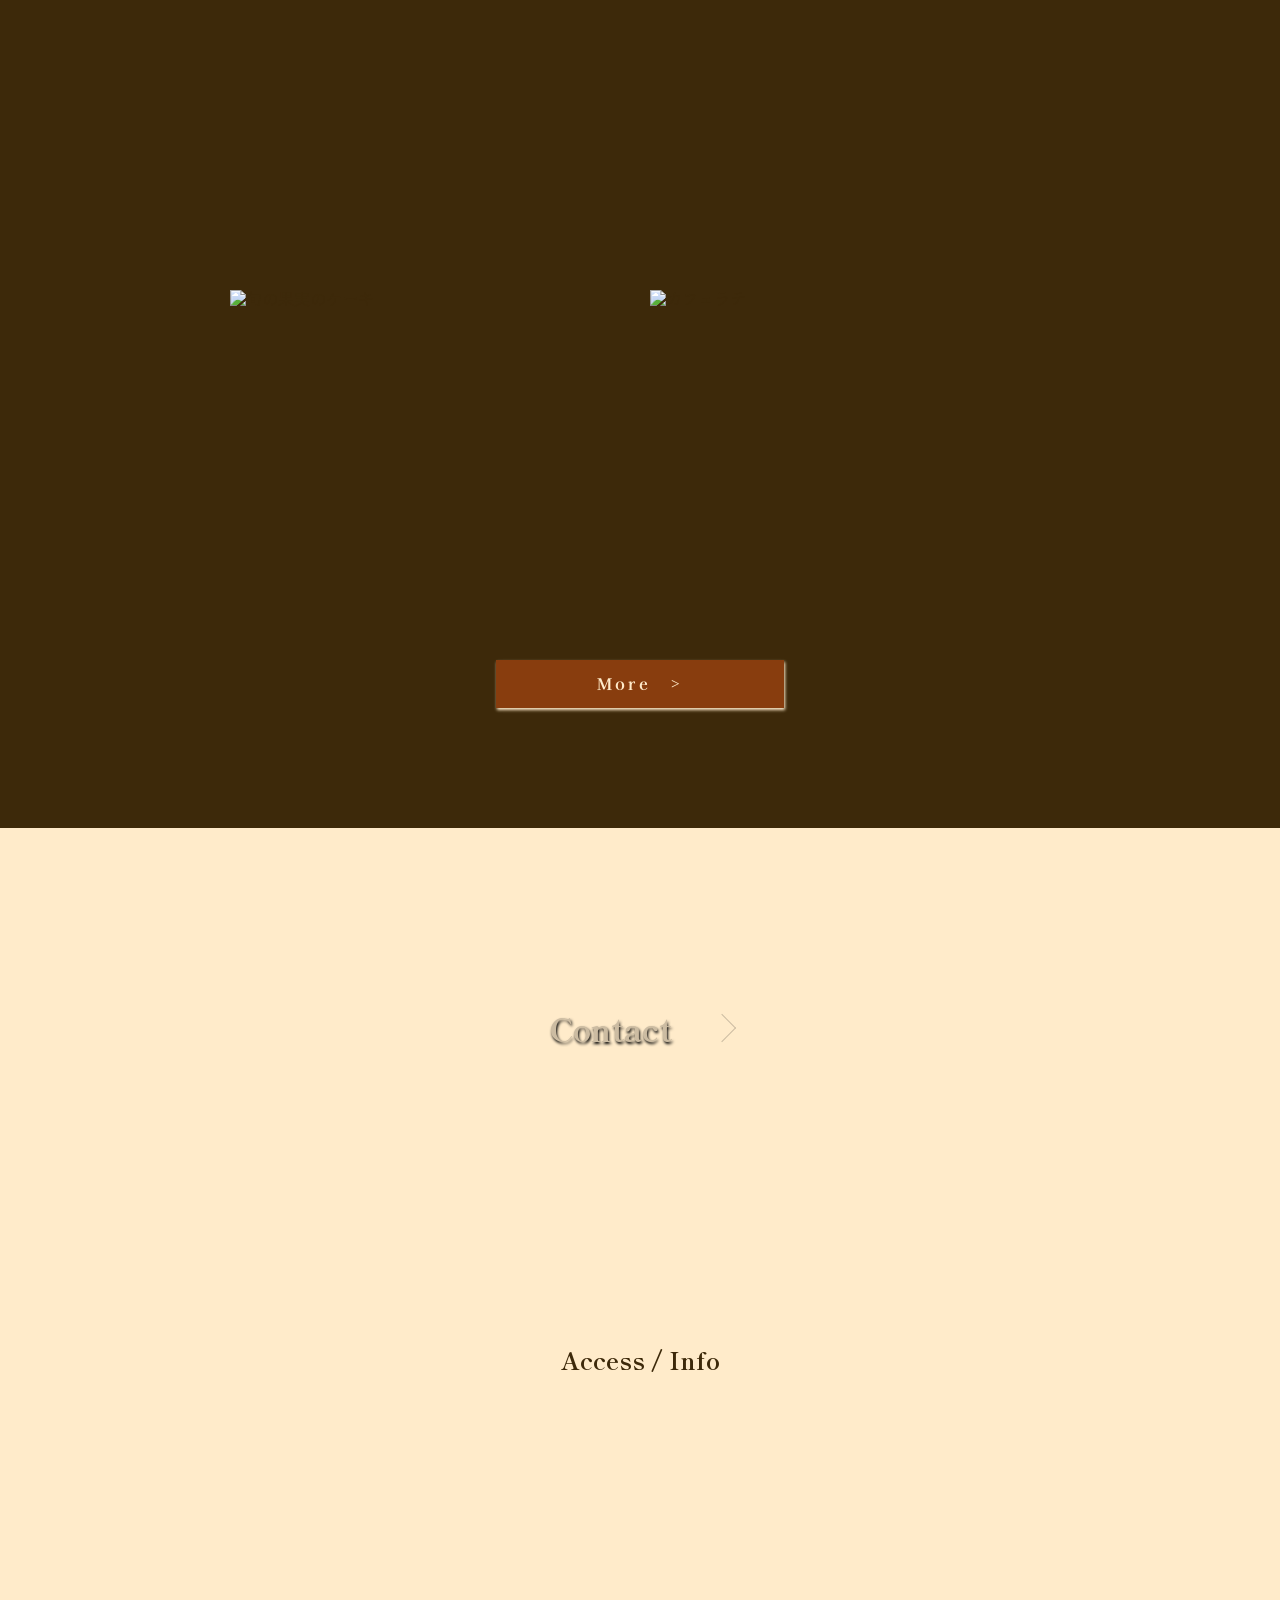
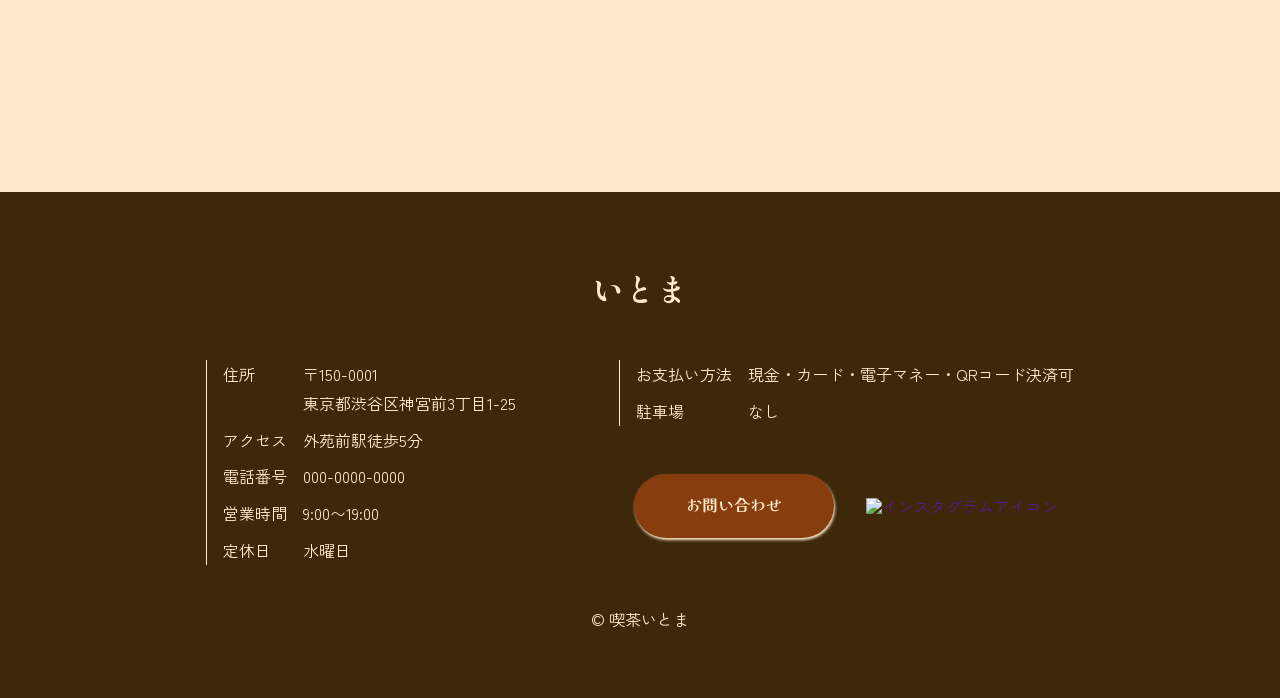
==== commit a3886769: "Add files via upload" ====
--- a/index.html
+++ b/index.html
@@ -1,156 +1,541 @@
 <!doctype html>
 <html lang="ja">
-<head>
-  <meta charset="utf-8">
-  <meta name="viewport" content="width=device-width, initial-scale=1">
-  <title>喫茶いとま Layout Preview</title>
-
-  <link rel="stylesheet" href="nav.css">
-
-  <style>
-    :root {
-      --bg-txt01: #3f342d;
-      --bg-txt02: #f4efe7;
-      --btn-color02: #e8dfd3;
-      --color-border: rgba(63, 52, 45, .25);
-      --color-current: #9a6f4d;
-      --duration: .3s;
-      --header-height: 72px;
-      --fv-ttl-font: serif;
-      --footer-btn-font: serif;
-    }
-
-    * {
-      box-sizing: border-box;
-    }
-
-    html,
-    body {
-      margin: 0;
-      padding: 0;
-    }
-
-    body {
-      min-width: 320px;
-      font-family: sans-serif;
-      background: #fff;
-    }
-
-    a {
-      color: inherit;
-    }
-
-    img {
-      display: block;
-      max-width: 100%;
-      height: auto;
-    }
-
-    .preview-main {
-      min-height: 80vh;
-      padding: 120px 20px 64px;
-      display: grid;
-      place-items: center;
-      text-align: center;
-    }
-
-    .preview-main p {
-      line-height: 1.8;
-    }
-
-    .inst-icon {
-      width: 48px;
-      height: 48px;
-      object-fit: contain;
-    }
-  </style>
-</head>
-
-<body>
-  <div id="header-component"></div>
-
-  <main class="preview-main">
-    <div>
-      <h1>Header / Footer Layout Preview</h1>
-      <p>376〜1335px：Headerはハンバーガー表示</p>
-      <p>376〜1335px：FooterはPCレイアウト維持</p>
+  <head>
+    <meta charset="utf-8" />
+    <meta name="viewport" content="width=device-width, initial-scale=1.0" />
+    <title>喫茶いとま | こだわりの一杯と、心に余裕が生まれる時間を。</title>
+    <meta
+      name="description"
+      content="表参道に店を構える「喫茶いとま」は、街の喧噪の中で、落ち着いた時間を過ごせる喫茶店です。厳選した豆を丁寧に淹れたコーヒーと、木の温もりに包まれた静かな店内が、慌ただしい日常に“余白”をもたらします。"
+    />
+    <meta name="format-detection" content="telephone=no" />
+    <meta property="og:site_name" content="サイト名" />
+    <meta property="og:url" content="URL" />
+    <meta property="og:type" content="website" />
+    <meta property="og:title" content="喫茶いとま | こだわりの一杯と、心に余裕が生まれる時間を。" />
+    <meta property="og:description" content="表参道に店を構える「喫茶いとま」は、街の喧噪の中で、落ち着いた時間を過ごせる喫茶店です。厳選した豆を丁寧に淹れたコーヒーと、木の温もりに包まれた静かな店内が、慌ただしい日常に“余白”をもたらします。" />
+    <meta property="og:image" content="URL" />
+    <meta property="og:locale" content="ja_JP" />
+
+    <!-- google fonts -->
+    <link rel="preconnect" href="https://fonts.googleapis.com">
+    <link rel="preconnect" href="https://fonts.gstatic.com" crossorigin>
+    <link href="https://fonts.googleapis.com/css2?family=Shippori+Mincho&family=Shippori+Mincho+B1&family=UoqMunThenKhung&family=Zen+Kaku+Gothic+New&display=swap" rel="stylesheet">
+
+    <!-- css -->
+    <link rel="stylesheet" href="./reset.css">
+    <link rel="stylesheet" href="./style.css">
+    <link rel="stylesheet" href="./nav.css">
+
+    <!-- js -->
+    <script defer>
+'use strict';
+
+
+/* ========================================
+ * Component
+ *======================================== */
+
+const loadComponent = async (selector, path) => {
+  const target = document.querySelector(selector);
+
+  if (!target) return;
+
+  try {
+    const response = await fetch(path);
+
+    if (!response.ok) {
+      throw new Error(
+        `${path} の読み込みに失敗しました。status: ${response.status}`
+      );
+    }
+
+    const html = await response.text();
+    target.innerHTML = html;
+
+  } catch (error) {
+    console.error(error);
+  }
+};
+
+
+/* ========================================
+ * Drawer Menu
+ *======================================== */
+
+const initDrawer = () => {
+  const header = document.querySelector('.header');
+  const hamburger = document.querySelector('.js-hamburger');
+  const drawer = document.querySelector('.js-drawer');
+
+  if (!header || !hamburger || !drawer) return;
+
+
+  /* ------------------------------
+   * Drawer Close
+   *------------------------------ */
+
+  const closeDrawer = () => {
+    hamburger.classList.remove('is-open');
+    drawer.classList.remove('is-open');
+    header.classList.remove('is-open');
+
+    document.body.classList.remove('is-lock');
+
+    hamburger.setAttribute(
+      'aria-expanded',
+      'false'
+    );
+
+    hamburger.setAttribute(
+      'aria-label',
+      'メニューを開く'
+    );
+
+    drawer.setAttribute(
+      'aria-hidden',
+      'true'
+    );
+  };
+
+
+  /* ------------------------------
+   * Hamburger Click
+   *------------------------------ */
+
+  hamburger.addEventListener('click', () => {
+    const isOpen =
+      hamburger.classList.toggle('is-open');
+
+    drawer.classList.toggle(
+      'is-open',
+      isOpen
+    );
+
+    header.classList.toggle(
+      'is-open',
+      isOpen
+    );
+
+    document.body.classList.toggle(
+      'is-lock',
+      isOpen
+    );
+
+    hamburger.setAttribute(
+      'aria-expanded',
+      String(isOpen)
+    );
+
+    hamburger.setAttribute(
+      'aria-label',
+      isOpen
+        ? 'メニューを閉じる'
+        : 'メニューを開く'
+    );
+
+    drawer.setAttribute(
+      'aria-hidden',
+      String(!isOpen)
+    );
+  });
+
+
+  /* ------------------------------
+   * Drawer Link Click
+   *------------------------------ */
+
+  drawer
+    .querySelectorAll('.js-drawer-link, .nav__link')
+    .forEach((link) => {
+
+      link.addEventListener(
+        'click',
+        closeDrawer
+      );
+
+    });
+
+
+  /* ------------------------------
+   * Escape Key
+   *------------------------------ */
+
+  document.addEventListener(
+    'keydown',
+    (event) => {
+
+      if (event.key !== 'Escape') return;
+
+      const isOpen =
+        hamburger.getAttribute(
+          'aria-expanded'
+        ) === 'true';
+
+      if (!isOpen) return;
+
+      closeDrawer();
+
+      hamburger.focus();
+    }
+  );
+
+
+  /* ------------------------------
+   * PCに切り替わったらDrawerを閉じる
+   *------------------------------ */
+
+  const pcMedia =
+    window.matchMedia(
+      '(min-width: 1024px)'
+    );
+
+  pcMedia.addEventListener(
+    'change',
+    (event) => {
+
+      if (event.matches) {
+        closeDrawer();
+      }
+
+    }
+  );
+};
+
+
+/* ========================================
+ * Mobile Header Scroll
+ *
+ * スマホのみ
+ * ページ全体の60%地点で追尾終了
+ *======================================== */
+
+const initMobileHeaderScroll = () => {
+  const header =
+    document.querySelector('.header');
+
+  if (!header) return;
+
+
+  const mobileMedia =
+    window.matchMedia(
+      '(max-width: 767px)'
+    );
+
+
+  let ticking = false;
+
+
+  /* ------------------------------
+   * Header Position Update
+   *------------------------------ */
+
+  const updateHeader = () => {
+
+    /*
+     * 768px以上では通常のfixed
+     */
+    if (!mobileMedia.matches) {
+
+      header.classList.remove(
+        'is-scroll-stop'
+      );
+
+      header.style.removeProperty(
+        '--header-stop-position'
+      );
+
+      return;
+    }
+
+
+    /*
+     * Drawer展開中は
+     * Header追尾停止判定を行わない
+     */
+    if (header.classList.contains('is-open')) {
+      return;
+    }
+
+
+    const scrollTop =
+      window.scrollY ||
+      document.documentElement.scrollTop;
+
+
+    /*
+     * 実際にスクロール可能な距離
+     */
+    const maxScroll =
+      document.documentElement.scrollHeight -
+      window.innerHeight;
+
+
+    /*
+     * スクロールできないページ
+     */
+    if (maxScroll <= 0) {
+
+      header.classList.remove(
+        'is-scroll-stop'
+      );
+
+      header.style.removeProperty(
+        '--header-stop-position'
+      );
+
+      return;
+    }
+
+
+    /*
+     * ページ全体の60%
+     */
+    const stopPosition =
+      maxScroll * 0.6;
+
+
+    /*
+     * 60%以上
+     */
+    if (scrollTop >= stopPosition) {
+
+      header.style.setProperty(
+        '--header-stop-position',
+        `${stopPosition}px`
+      );
+
+      header.classList.add(
+        'is-scroll-stop'
+      );
+
+    } else {
+
+      /*
+       * 60%未満に戻ったら
+       * 再度fixed
+       */
+      header.classList.remove(
+        'is-scroll-stop'
+      );
+
+      header.style.removeProperty(
+        '--header-stop-position'
+      );
+
+    }
+  };
+
+
+  /* ------------------------------
+   * Scroll
+   *------------------------------ */
+
+  const handleScroll = () => {
+
+    if (ticking) return;
+
+    ticking = true;
+
+    window.requestAnimationFrame(() => {
+
+      updateHeader();
+
+      ticking = false;
+
+    });
+  };
+
+
+  /* ------------------------------
+   * Events
+   *------------------------------ */
+
+  window.addEventListener(
+    'scroll',
+    handleScroll,
+    {
+      passive: true
+    }
+  );
+
+
+  window.addEventListener(
+    'resize',
+    updateHeader
+  );
+
+
+  window.addEventListener(
+    'load',
+    updateHeader
+  );
+
+
+  mobileMedia.addEventListener(
+    'change',
+    updateHeader
+  );
+
+
+  /*
+   * 初期状態
+   */
+  updateHeader();
+};
+
+
+/* ========================================
+ * Footer Year
+ *======================================== */
+
+const initFooterYear = () => {
+  const year =
+    document.querySelector('.js-year');
+
+  if (!year) return;
+
+  year.textContent =
+    new Date().getFullYear();
+};
+
+
+/* ========================================
+ * Init
+ *======================================== */
+
+const initLayout = async () => {
+
+  /*
+   * Header / Footer読み込み
+   */
+  await Promise.all([
+
+    loadComponent(
+      '#header-component',
+      './header.html'
+    ),
+
+    loadComponent(
+      '#footer-component',
+      './footer.html'
+    )
+
+  ]);
+
+
+  /*
+   * Component読み込み完了後
+   */
+  initDrawer();
+  initFooterYear();
+  initMobileHeaderScroll();
+};
+
+
+/* ========================================
+ * DOM Ready
+ *======================================== */
+
+if (document.readyState === 'loading') {
+
+  document.addEventListener(
+    'DOMContentLoaded',
+    initLayout
+  );
+
+} else {
+
+  initLayout();
+
+}
+
+    </script>
+    <script src="https://cdnjs.cloudflare.com/ajax/libs/gsap/3.10.3/gsap.min.js"></script>
+    <script src="https://cdn.jsdelivr.net/npm/gsap@3.15/dist/gsap.min.js"></script>
+  </head>
+
+  <body>
+    <!-- headerを表示させるためのコード -->
+    <div id="header-component"></div>
+
+    <!-- fv -->
+    <div class="m_fv">
+      <h1 class="m_fv-copy">喫茶 いとま</h1>
+      <p class="m_fv-copy__sub">最近、ゆっくり過ごす時間はありましたか？</p>
     </div>
-  </main>
-
-  <div id="footer-component"></div>
-
-  <script>
-    const loadComponent = async (selector, path) => {
-      const target = document.querySelector(selector);
-      if (!target) return;
-
-      try {
-        const response = await fetch(path);
-
-        if (!response.ok) {
-          throw new Error(`${path} の読み込みに失敗しました。status: ${response.status}`);
-        }
-
-        target.innerHTML = await response.text();
-      } catch (error) {
-        console.error(error);
-      }
-    };
-
-    const initDrawer = () => {
-      const header = document.querySelector('.header');
-      const hamburger = document.querySelector('.js-hamburger');
-      const drawer = document.querySelector('.js-drawer');
-
-      if (!header || !hamburger || !drawer) return;
-
-      const setDrawer = (isOpen) => {
-        header.classList.toggle('is-open', isOpen);
-        hamburger.classList.toggle('is-open', isOpen);
-        drawer.classList.toggle('is-open', isOpen);
-        document.body.classList.toggle('is-lock', isOpen);
-
-        hamburger.setAttribute('aria-expanded', String(isOpen));
-        hamburger.setAttribute(
-          'aria-label',
-          isOpen ? 'メニューを閉じる' : 'メニューを開く'
-        );
-        drawer.setAttribute('aria-hidden', String(!isOpen));
-      };
-
-      hamburger.addEventListener('click', () => {
-        setDrawer(!hamburger.classList.contains('is-open'));
-      });
-
-      drawer.addEventListener('click', (event) => {
-        if (event.target.closest('a')) {
-          setDrawer(false);
-        }
-      });
-
-      document.addEventListener('keydown', (event) => {
-        if (event.key === 'Escape') {
-          setDrawer(false);
-        }
-      });
-
-      window.addEventListener('resize', () => {
-        if (window.innerWidth >= 1336) {
-          setDrawer(false);
-        }
-      });
-    };
-
-    const initLayout = async () => {
-      await Promise.all([
-        loadComponent('#header-component', './header.html'),
-        loadComponent('#footer-component', './footer.html')
-      ]);
-
-      initDrawer();
-    };
-
-    document.addEventListener('DOMContentLoaded', initLayout);
-  </script>
-</body>
+
+    <main class="l_main">
+      <!-- Concept -->
+      <section class="l_contents top_concept">
+        <h2 class="m_section-ttl">Concept</h2>
+
+        <p class="top_concept-txt">
+          ここでは、時間に追われるのではなく、時間とともに過ごすことができます。<br>
+          そんな“余白のある時間”を、どうぞゆっくりと味わってください。<br>
+        </p>
+
+        <div class="top_btn-wrapper">
+          <a href="concept.html" class="button">
+            <span>More</span><span class="button__arrow">&gt;</span>
+          </a>
+        </div>
+      </section>
+
+      <!-- Menu -->
+      <section class="p_top-menu m_section-bg__reverse l_contents" id="menu">
+        <h2 class="m_section-ttl m_section-ttl__reverse">Menu</h2>
+
+        <!-- 4枚の写真 -->
+        <div class="p_top-menu__gallery">
+          <div class="p_top-menu__item">
+            <img src="img/itomabrend.webp" alt="いとまブレンド">
+          </div>
+          <div class="p_top-menu__item">
+            <img src="img/sandwich.webp" alt="厚焼き玉子のサンドイッチ">
+          </div>
+          <div class="p_top-menu__item">
+            <img src="img/fruitcake.webp" alt="旬の果実のケーキ">
+          </div>
+          <div class="p_top-menu__item">
+            <img src="img/cafelatte.webp" alt="カフェラテ">
+          </div>
+        </div>
+
+        <!-- Menu More ボタン -->
+        <div class="top_btn-wrapper">
+          <a href="menu.html" class="button button--menu">
+            <span>More</span><span class="button__arrow">&gt;</span>
+          </a>
+        </div>
+      </section>
+
+      <!-- cta -->
+      <section class="top_cta">
+        <div class="m_cta-wrapper m_cta-contact top_cta-contact">
+          <a href="contact.html" class="m_cta-link">
+            <div class="m_cta-txt__box">
+              <h2 class="m_cta-txt">Contact</h2>
+            </div>
+          </a>
+        </div>
+      </section>
+
+      <!-- access/info -->
+      <section class="l_contents m_section-bg">
+        
+        <div class="m_map-wrapper">
+          <h2 class="m_section-ttl">Access / Info</h2>
+          <div class="m_map__sp">
+            <iframe src="https://www.google.com/maps/embed?pb=!1m18!1m12!1m3!1d405.1607717049037!2d139.71369944200922!3d35.66995494050561!2m3!1f0!2f0!3f0!3m2!1i1024!2i768!4f13.1!3m3!1m2!1s0x60188c98d6802ff5%3A0x407195664c18030!2z44CSMTUwLTAwMDEg5p2x5Lqs6YO95riL6LC35Yy656We5a6u5YmN77yT5LiB55uu77yR4oiS77yS77yVIOOCs-ODvOODneWkluiLkeOCteOCpOODiQ!5e0!3m2!1sja!2sjp!4v1787899987422!5m2!1sja!2sjp" width="100%" height="180" style="border:0;" allowfullscreen="" loading="lazy" referrerpolicy="strict-origin-when-cross-origin"></iframe>
+          </div>
+          <div class="m_map__pc">
+            <iframe src="https://www.google.com/maps/embed?pb=!1m18!1m12!1m3!1d405.1607717049037!2d139.71369944200922!3d35.66995494050561!2m3!1f0!2f0!3f0!3m2!1i1024!2i768!4f13.1!3m3!1m2!1s0x60188c98d6802ff5%3A0x407195664c18030!2z44CSMTUwLTAwMDEg5p2x5Lqs6YO95riL6LC35Yy656We5a6u5YmN77yT5LiB55uu77yR4oiS77yS77yVIOOCs-ODvOODneWkluiLkeOCteOCpOODiQ!5e0!3m2!1sja!2sjp!4v1787899987422!5m2!1sja!2sjp" width="100%" height="280" style="border:0;" allowfullscreen="" loading="lazy" referrerpolicy="strict-origin-when-cross-origin"></iframe>
+          </div>
+        </div>
+      </section>
+
+    <!-- footerを表示させるためのコード -->
+    <div id="footer-component"></div>
+  </body>
 </html>
--- a/style.css
+++ b/style.css
@@ -0,0 +1,1053 @@
+@charset "UTF-8";
+
+*,
+*::before,
+*::after {
+  box-sizing: border-box;
+}
+
+input {
+  border: 0;
+}
+
+:root {
+  --contact-label: #a9a9a9;
+  --duration: 0.3s;
+}
+
+/* font color */
+:root {
+  --bg-txt01: #FFEBCA;
+  --bg-txt02: #3D290A;
+  --fv-txt: #FBFBFB;
+  --btn-color01: #78880E;
+  --btn-color02: #883D0E;
+  --btn-color-hover01: #959F58;
+  --btn-color-hover02: #D7976F;
+}
+
+/* font family */
+:root {
+  --txt-font: "Zen Kaku Gothic New", sans-serif;
+  --ttl-font: "Shippori Mincho B1", serif;
+  --fv-ttl-font: "Shippori Mincho", serif;
+  --footer-btn-font: "UoqMunThenKhung", serif;
+}
+
+/* body */
+body {
+  font-family: "Zen Kaku Gothic New", sans-serif;
+  color: var(--bg-txt02);
+  background: var(--bg-txt01);
+}
+
+img {
+  width: 100%;
+  height: 100%;
+  object-fit: cover;
+  object-position: center;
+}
+
+/* button */
+.button {
+  font-family: var(--footer-btn-font);
+  display: flex;
+  align-items: center;
+  justify-content: center;
+  gap: 20px;
+  width: 320px;
+  min-height: 48px;
+  padding: 0 20px;
+  color: var(--bg-txt01);
+  font-size: 16px;
+  line-height: 2;
+  background-color: var(--btn-color01);
+  border: 2px solid rgba(0, 0, 0, 0);
+  cursor: pointer;
+  box-shadow: 1px 2px 3px var(--bg-txt01);
+  transition:
+    background-color var(--duration) ease,
+    border-color var(--duration) ease;
+}
+
+@media screen and (max-width: 375px) {
+  .button__submit {
+    width: 100%;
+    min-height: 44px;
+  }
+}
+
+.button__arrow {
+  font-size: 12px;
+  line-height: 1;
+  transition: transform var(--duration) ease;
+}
+
+@media (hover: hover) and (pointer: fine) {
+  .button:hover {
+    color: var(--btn-color01);
+    background-color: var(--bg-txt01);
+    border: 2px solid var(--btn-color01);
+  }
+
+  .button:hover .button__arrow {
+    transform: translateX(8px);
+  }
+}
+
+/* button end */
+
+/* layout */
+
+/* セクション上下の余白 */
+.l_contents {
+  padding: 120px 44px;
+}
+
+/* module */
+
+/* fv */
+.m_fv {
+  height: 100vh;
+  padding: 0 16px;
+  background: var(--bg-txt02) url(../img/fv_bg-img.webp);
+  background-repeat: no-repeat;
+  background-size: cover;
+  background-position: center 45%;
+}
+
+@media screen and (min-width: 768px) {
+  .m_fv {
+    padding: 0 100px;
+  }
+}
+
+@media screen and (min-width: 1080px) {
+  .fv {
+    padding: 0 200px;
+  }
+}
+
+.m_fv-copy {
+  font-family: var(--fv-ttl-font);
+  color: var(--fv-txt);
+  font-size: 38px;
+  font-weight: bold;
+  line-height: 2;
+  padding-top: 120px;
+}
+
+@media screen and (min-width: 1080px) {
+  .m_fv-copy {
+    font-size: 58px;
+  }
+}
+
+.m_fv-copy__sub {
+  font-family: var(--ttl-font);
+  color: var(--fv-txt);
+  font-size: 14px;
+  font-weight: bold;
+  margin-top: 80px;
+  letter-spacing: 0.04em;
+  line-height: 2;
+}
+
+@media screen and (min-width: 1080px) {
+  .m_fv-copy__sub {
+    font-size: 32px;
+  }
+}
+
+.m_fv-txt {
+  font-family: var(--ttl-font);
+  color: var(--fv-txt);
+  font-size: 14px;
+  font-weight: bold;
+  margin-top: 20px;
+  line-height: 2;
+  letter-spacing: 0.04em;
+}
+
+@media screen and (min-width: 1080px) {
+  .m_fv-txt {
+    font-size: 18px;
+    margin-top: 0;
+  }
+}
+
+/* セクションのタイトル */
+.m_section-ttl {
+  font-family: var(--ttl-font);
+  font-size: 24px;
+  font-weight: bold;
+  text-align: center;
+  margin-bottom: 20px;
+  color: var(--bg-txt02);
+}
+
+/* セクションのタイトル（色が反転する場合） */
+.m_section-ttl__reverse {
+  color: var(--bg-txt01);
+}
+
+.m_section-bg {
+  padding: 0;
+}
+
+/* セクションの背景色 （色が反転する場合）*/
+.m_section-bg__reverse {
+  background: var(--bg-txt02);
+}
+
+/* cta */
+@media screen and (min-width: 768px) {
+  .m_cta {
+    display: flex;
+  }
+}
+
+.m_cta-wrapper {
+  width: 100%;
+  height: 220px;
+  display: flex;
+  justify-content: center;
+  align-items: center;
+  filter: brightness(0.8);
+}
+
+@media screen and (min-width: 768px) {
+  .m_cta-wrapper {
+    width: calc(100% / 2);
+  }
+}
+
+@media screen and (min-width: 1080px) {
+  .m_cta-wrapper {
+    height: 400px;
+  }
+}
+
+.m_cta-menu {
+  background: url(../img/top-cta.webp);
+  background-repeat: no-repeat;
+  background-size: cover;
+  background-position: center 45%;
+}
+
+.m_cta-contact {
+  background: url(../img/contact.webp);
+  background-repeat: no-repeat;
+  background-size: cover;
+  background-position: center 45%;
+}
+
+.m_cta-link {
+  display: flex;
+  align-items: center;
+  justify-content: center;
+  width: 100%;
+  height: 220px;
+  text-decoration: none;
+}
+
+@media screen and (min-width: 1080px) {
+  .m_cta-link {
+    height: 400px;
+  }
+}
+
+.m_cta-txt {
+  font-family: var(--ttl-font);
+  color: var(--bg-txt01);
+  font-size: 24px;
+  font-weight: bold;
+  display: flex;
+  align-items: center;
+  gap: 40px;
+  text-shadow: 1px 2px 3px #000;
+}
+
+@media screen and (min-width: 768px) {
+  .m_cta-txt {
+    font-size: 32px;
+  }
+}
+
+.m_cta-txt::after {
+  content: "";
+  display: block;
+  width: 14px;
+  height: 14px;
+  border-top: 1px solid var(--bg-txt01);
+  border-right: 1px solid var(--bg-txt01);
+  rotate: 45deg;
+}
+
+@media screen and (min-width: 768px) {
+  .m_cta-txt::after {
+    width: 20px;
+    height: 20px;
+  }
+}
+
+.m_cta-map__sm {
+  display: none;
+}
+
+@media screen and (min-width: 768px) {
+  .m_cta-map__sm{
+    display: block;
+    flex-grow: 1;
+  }
+}
+
+@media screen and (min-width: 1080px) {
+  .m_cta-map__sm{
+    display: none;
+  }
+}
+
+.m_cta-map__sm::after {
+  content: "Access/Info";
+  font-family: var(--ttl-font);
+  color: var(--bg-txt02);
+  font-size: 24px;
+  text-shadow: 1px 2px 3px #000;
+  display: none;
+}
+
+@media screen and (min-width: 768px) {
+  .m_cta-map__sm::after {
+    display: block;
+    position: absolute;
+    top: 50%;
+    left: 50%;
+    transform: translate(-50%, -50%);
+    pointer-events: none;
+  }
+}
+
+@media screen and (min-width: 1080px) {
+  .m_cta-map__sm::after {
+    display: none;
+  }
+}
+
+.m_cta-map__lg {
+  display: none;
+}
+
+@media screen and (min-width: 1080px) {
+  .m_cta-map__lg{
+    display: block;
+    flex-grow: 1;
+  }
+}
+
+.m_cta-map__lg::after {
+  content: "Access/Info";
+  font-family: var(--ttl-font);
+  color: var(--bg-txt02);
+  font-size: 24px;
+  text-shadow: 1px 2px 3px #000;
+  display: none;
+}
+
+@media screen and (min-width: 1080px) {
+  .m_cta-map__lg::after {
+    display: block;
+    position: absolute;
+    top: 50%;
+    left: 50%;
+    transform: translate(-50%, -50%);
+    pointer-events: none;
+  }
+}
+
+
+/* Access/info */
+.m_map-wrapper {
+  padding: 120px 0;
+}
+
+.m_map__pc {
+  display: none;
+}
+
+@media screen and (min-width: 768px) {
+  .m_map__sp {
+    display: none;
+  }
+}
+
+@media screen and (min-width: 768px) {
+  .m_map__pc {
+    display: block;
+  }
+}
+
+@media screen and (min-width: 768px) {
+  .m_access-info__hide {
+    display:none;
+  }
+}
+
+/* top */
+@media screen and (min-width: 1080px) {
+  .top_fv-txt {
+    margin-top: 35px;
+  }
+}
+
+.top_cta-contact {
+  width: 100%;
+}
+
+/* topページ */
+
+/* button */
+.top_btn-wrapper {
+  display: flex;
+  justify-content: center;
+  margin-top: 30px;
+}
+
+.top_btn-wrapper .button {
+  display: flex;
+  align-items: center;
+  justify-content: center;
+  gap: 20px;
+  width: 100%;
+  max-width: 288px;
+  height: 48px;
+  letter-spacing: 0.2em;
+  text-decoration: none;
+  box-sizing: border-box;
+}
+
+.top_concept .button {
+  box-shadow: 0 3px 2px rgba(0, 0, 0, 0.6);
+}
+
+.button--menu {
+  background-color: var(--btn-color02);
+}
+
+@media (hover: hover) and (pointer: fine) {
+  .button--menu:hover {
+    color: var(--btn-color02);
+    background-color: var(--bg-txt01);
+    border: 2px solid var(--btn-color02);
+  }
+}
+
+/* concept */
+.top_concept {
+  padding: 120px 0;
+  box-sizing: border-box;
+  text-align: center;
+}
+
+.top_concept-txt {
+  font-family: var(--txt-font);
+  color: var(--bg-txt02);
+  font-size: 14px;
+  line-height: 2;
+  margin: 24px auto 0;
+  width: 100%;
+  max-width: 320px;
+  box-sizing: border-box;
+}
+
+/* Menu */
+.p_top-menu__item img {
+  width: 100%;
+  height: 100%;
+  object-fit: cover;
+  display: block;
+}
+
+/* Contact */
+.top_cta-contact {
+  width: 100%;
+}
+
+body .top_cta-contact .m_cta-link {
+  display: flex;
+  align-items: center;
+  justify-content: center;
+  width: 100%;
+  height: 380px;
+  background-position: center bottom;
+  background-size: cover;
+  background-repeat: no-repeat;
+}
+
+/* PC表示調整 */
+@media screen and (min-width: 768px) {
+  .top_concept-txt {
+    font-size: 16px;
+    margin-top: 40px;
+    max-width: 600px;
+  }
+
+  .p_top-menu__gallery {
+    display: grid;
+    grid-template-columns: repeat(2, 400px);
+    justify-content: center;
+    gap: 20px;
+    max-width: 820px;
+    margin: 40px auto 0;
+  }
+
+  .p_top-menu__item {
+    width: 400px;
+    height: 340px;
+    overflow: hidden;
+  }
+}
+
+/* スマホ表示調整 */
+@media screen and (max-width: 767px) {
+  /* Concept */
+  .top_concept {
+    padding-top: 120px;
+    padding-bottom: 120px;
+    padding-left: 44px;
+    padding-right: 44px;
+  }
+
+  .top_concept .top_btn-wrapper {
+    margin-top: 30px;
+  }
+
+  /* Menu */
+  .p_top-menu__gallery {
+    display: flex;
+    flex-direction: column;
+    align-items: center;
+    margin-top: 24px;
+    width: 100%;
+    max-width: 288px;
+    margin-left: auto;
+    margin-right: auto;
+  }
+
+  .p_top-menu__item {
+    width: 100%;
+    height: 140px;
+  }
+
+  .p_top-menu .top_btn-wrapper {
+    margin-top: 24px;
+  }
+
+  body .top_cta-contact .m_cta-link {
+    height: 200px;
+    background-position: center center;
+  }
+}
+
+
+/* menuページ */
+.menu__section{
+  background: var(--bg-txt02);
+}
+
+@media screen and (min-width: 1080px) {
+.menu__inner {
+  display: flex;
+  flex-direction: column;
+  align-items: center;
+  justify-content: center;
+}
+}
+
+.menu__title {
+  font-size: 24px;
+  font-weight: bold;
+  color: var(--bg-txt01);
+  font-family: var(--ttl-font);
+  text-align: center;
+  line-height: 2;
+}
+
+@media screen and (min-width: 1080px) {
+  .menu__title {
+    font-size: 32px;
+  }
+}
+
+.menu__sub-title{
+  color:var(--bg-txt01);
+  padding: 80px 28px 0 28px;
+  text-align: center;
+}
+
+@media screen and (min-width: 1080px) {
+  .menu__sub-title:first-of-type{
+    padding-top: 8px;
+  }
+}
+
+@media screen and (min-width: 1080px) {
+  .menu__sub-title:not(:first-of-type){
+    padding-top: 140px;
+  }
+}
+
+@media screen and (min-width: 1080px) {
+  .menu__sub-title{
+    font-size: 20px;
+  }
+}
+
+.menu__list{
+margin-top: 8px;
+display: flex;
+flex-direction: column;
+align-items: center;
+}
+
+@media screen and (min-width: 1080px) {
+  .menu__list{
+    display: flex;
+    flex-wrap: wrap;
+    flex-direction: row;
+    width: 790px;
+    gap: 20px 40px;
+    justify-content: center;
+    align-items: center;
+  }
+}
+
+.menu__item + .menu__item {
+  margin-top: 40px;
+}
+
+.menu__item:not(:nth-child(1)):not(:nth-child(6)):not(:nth-child(10)){
+  margin-top: 40px;
+}
+
+@media screen and (min-width: 1080px) {
+  .menu__item:not(:nth-child(1)):not(:nth-child(6)):not(:nth-child(10)){
+    margin-top: 0;
+  }
+}
+
+.menu__item-image{
+  width: 287px;
+  height: 175px;
+}
+
+@media screen and (min-width: 1080px) {
+  .menu__item-image{
+    width: 375px;
+    height: 240px;
+  }
+}
+
+@media screen and (min-width: 1080px) {
+  .menu__list:first-of-type
+  .menu__item:first-child
+  .menu__item-image {
+    width: 790px;
+    height: 340px;
+  }
+}
+
+.menu__wrapper{
+  width: 100%;
+  display: flex;
+  align-items: center;
+  justify-content: space-between;
+  margin-top: 10px;
+  gap: 20px;
+}
+
+@media screen and (min-width: 1080px) {
+.menu_line {
+  display: block;
+  width: auto;
+  height: 1px;
+  background: var(--btn-color02);
+  width: 100%;
+}
+
+.menu__inner .menu__list:first-of-type .menu__item:first-child .menu__wrapper {
+  gap: 40px;
+}
+}
+
+.menu__item-title{
+  font-size: 14px;
+  color: var(--bg-txt01);
+  white-space: nowrap;
+}
+
+.menu__item-price{
+  font-size: 14px;
+  color: var(--bg-txt01);
+  white-space: nowrap;
+}
+
+@media screen and (min-width: 1080px) {
+  .menu__item-title,
+  .menu__item-price{
+  font-size: 16px;
+  }
+}
+
+
+
+
+/* conceptページ */
+
+
+
+.p_concept {
+  text-align: center;
+}
+
+.ttl-br{
+  display: none;
+}
+
+.p_concept__catch {
+  font-family: var(--ttl-font);
+  font-size: 32px;
+  font-weight: bold;
+  line-height: 2;
+  white-space: nowrap;
+}
+
+.p_concept__intro {
+  margin-top: 20px;
+  font-size: 16px;
+  font-weight: 400;
+  line-height: 1.8;
+}
+
+.p_concept__figure {
+  margin-top: 80px;
+}
+
+.p_concept__image{
+  display: block;
+  height: auto;
+  margin: 0 auto;
+}
+
+.p_concept__caption {
+  margin-top: 20px;
+  font-size: 16px;
+  line-height: 1.8;
+}
+
+.p_concept__message {
+  margin: 80px auto 0;
+  width: 646px;
+  font-size: 16px;
+  line-height: 1.8;
+}
+
+@media screen and (max-width: 767px) {
+  .l_contents.p_concept {
+    padding: 80px 44px 96px;
+  }
+
+  .p_concept{
+    text-align: left;
+  }
+
+  .ttl-br{
+    display: block;
+  }
+
+  .p_concept__catch {
+    font-size: 24px;
+    line-height: 2;
+  }
+
+  .p_concept__intro,
+  .p_concept__caption,
+  .p_concept__message {
+    font-size: 14px;
+    line-height: 1.8;
+  }
+
+  .p_concept__intro {
+    margin-top: 60px;
+  }
+
+  .p_concept__figure {
+    margin-top: 44px;
+  }
+
+  .p_concept__caption {
+    margin-top: 18px;
+  }
+
+  .p_concept__message {
+    gap: 28px;
+    margin-top: 48px;
+    width: auto;
+  }
+}
+
+
+/* infoページ */
+.info {
+  text-align: center;
+  background: var(--bg-txt02);
+  display: flex;
+  flex-direction: column;
+  align-items: center;
+  justify-content: center;
+}
+
+@media screen and (min-width: 1080px) {
+  .info__contennts{
+    display: flex;
+  }
+}
+
+.info__title {
+  font-family: var(--ttl-font);
+  font-size: 24px;
+  font-weight: bold;
+  line-height: 2;
+  color: var(--bg-txt01);
+}
+
+@media screen and (min-width: 1080px) {
+  .info__title {
+    font-size: 32px;
+  }
+}
+
+
+.info__table,
+.info__table2 {
+  width: 287px;
+  border-collapse: collapse;
+  table-layout: fixed;
+}
+
+.info__table {
+  margin-top: 20px;
+}
+
+
+
+.info__table2 {
+  margin-top: 40px;
+}
+
+@media screen and (min-width: 1080px) {
+  .info__table2 {
+    margin-top: 20px;
+  }
+}
+
+.info__tr {
+  display: table-row;
+}
+
+.info__th {
+  display: table-cell;
+  width: 100px;
+  padding: 10px 10px 10px 0;
+  font-size: 16px;
+  text-align: right;
+  color: var(--bg-txt01);
+  vertical-align: top;
+  position: relative;
+}
+
+
+.info__th::after {
+  content: "";
+  position: absolute;
+  top: 50%;
+  transform: translateY(-50%);
+  right: 0;
+  width: 1px;
+  height: 28px;
+  background-color: var(--btn-color02);
+}
+
+.info__th-chair::after {
+  height: 87px;
+}
+
+.info__th-chair {
+  vertical-align: middle;
+}
+
+.info__td {
+  display: table-cell;
+  width: 187px;
+  padding: 10px 0 10px 15px;
+  font-size: 16px;
+  text-align: left;
+  color: var(--bg-txt01);
+  font-family: var(--txt-font);
+  vertical-align: top;
+  height: 100%;
+}
+
+.info__td-chair-list {
+  display: flex;
+  flex-direction: column;
+  justify-content: space-between;
+  height: 87px;
+  box-sizing: border-box;
+}
+
+
+/* policy */
+@media screen and (min-width:768px) {
+  .policy_wrapper {
+    display: flex;
+    flex-direction: column;
+    align-items: center;
+  }
+}
+
+@media screen and (min-width:768px) {
+  .policy_block-wrapper {
+    width: 620px;
+  }
+}
+
+.policy_block-wrapper + .policy_block-wrapper {
+  margin-top: 20px;
+}
+
+@media screen and (min-width:768px) {
+  .policy_block-wrapper + .policy_block-wrapper {
+    margin-top: 40px;
+  }
+}
+
+.policy_ttl {
+  text-align: left;
+  font-family: var(--ttl-font);
+  font-size: 24px;
+  font-weight: bold;
+  color: var(--bg-txt02);
+}
+
+.policy_text {
+  margin-top: 10px;
+  font-size: 14px;
+  line-height: 1.8;
+}
+
+@media screen and (min-width:768px) {
+  .policy_text {
+    font-size: 16px;
+  }
+}
+
+@media screen and (min-width:768px) {
+  .policy_text-large {
+    margin-top: 20px;
+  }
+}
+
+.policy_text-sub {
+  text-indent: -1em;
+  padding-left: 1em;
+}
+
+.policy_text-sub::before {
+  content: "・";
+}
+
+
+/* 404 */
+
+.p_not-found {
+  position: relative;
+  display: grid;
+  width: 100%;
+  min-height: 100svh;
+  overflow: hidden;
+  isolation: isolate;
+  color: #fff;
+}
+
+/* 背景写真 */
+.p_not-found__image {
+  position: absolute;
+  z-index: -2;
+  inset: 0;
+  width: 100%;
+  height: 100%;
+  object-fit: cover;
+  object-position: center center;
+}
+
+/* 写真の明るい部分でも文字が読み取れるようにする、ごく薄い影 */
+.p_not-found::after {
+  position: absolute;
+  z-index: -1;
+  inset: 0;
+  content: "";
+  background: rgba(0, 0, 0, .05);
+  pointer-events: none;
+}
+
+.p_not-found__content {
+  display: grid;
+  justify-items: center;
+  align-content: center;
+  gap: 24px;
+  min-height: 100%;
+  padding: 48px 24px;
+  box-sizing: border-box;
+  text-align: center;
+  text-shadow: 0 1px 5px rgba(0, 0, 0, .35);
+}
+
+.p_not-found__title {
+  margin: 0;
+  font-family: var(--fv-ttl-font);
+  font-size: 128px;
+  font-weight: bold;
+  line-height: 2;
+}
+
+.p_not-found__message {
+  margin: 0;
+  font-family: var(--ttl-font);
+  font-size: 32;
+  font-weight: bold;
+  line-height: 2;
+}
+
+@media screen and (max-width: 767px) {
+  .p_not-found__image {
+    /* FigmaのSP版に合わせ、カップを中央〜下側に見せる */
+    object-position: 53% center;
+  }
+
+  .p_not-found__content {
+    align-content: start;
+    gap: 18px;
+    padding: 28.5svh 20px 40px;
+  }
+
+  .p_not-found__title {
+    font-size: 64px;
+  }
+
+  .p_not-found__message {
+    font-size: 20px;
+    line-height: 2;
+    margin-top: 40px;
+  }
+}
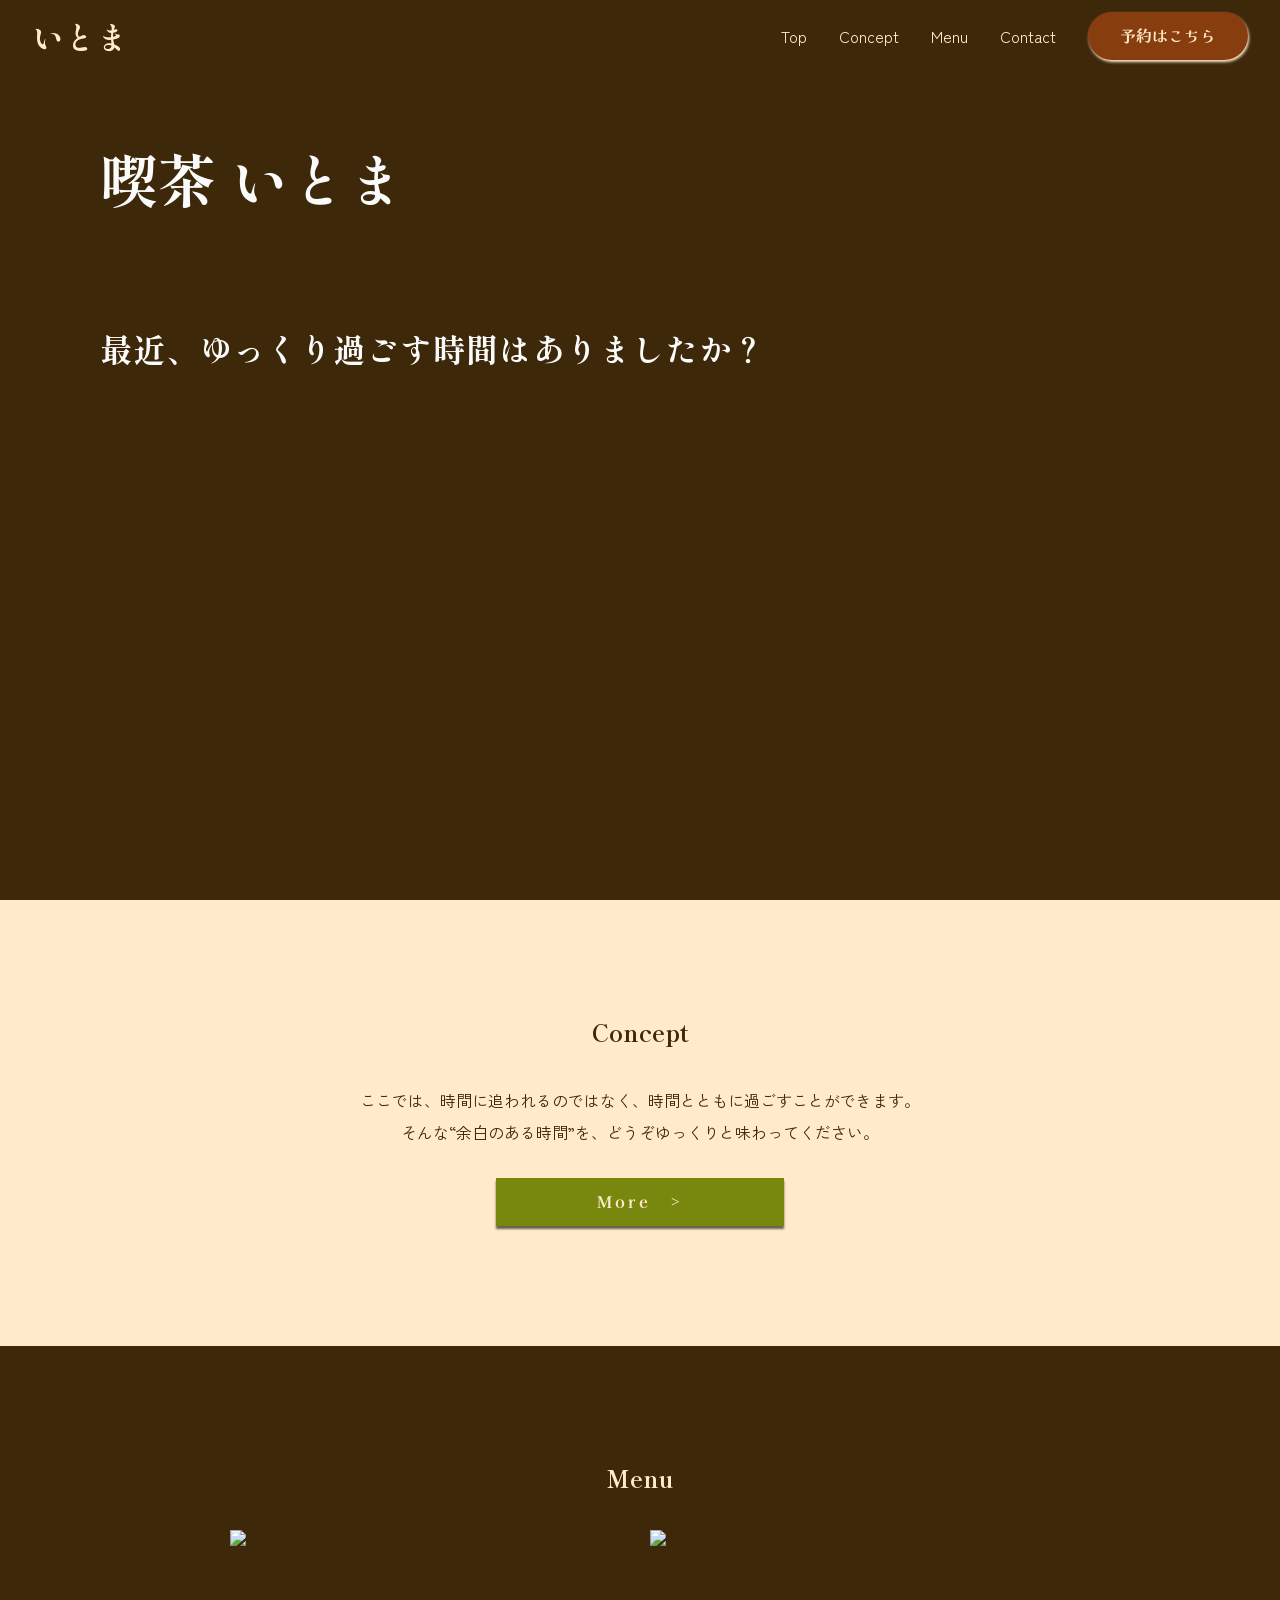
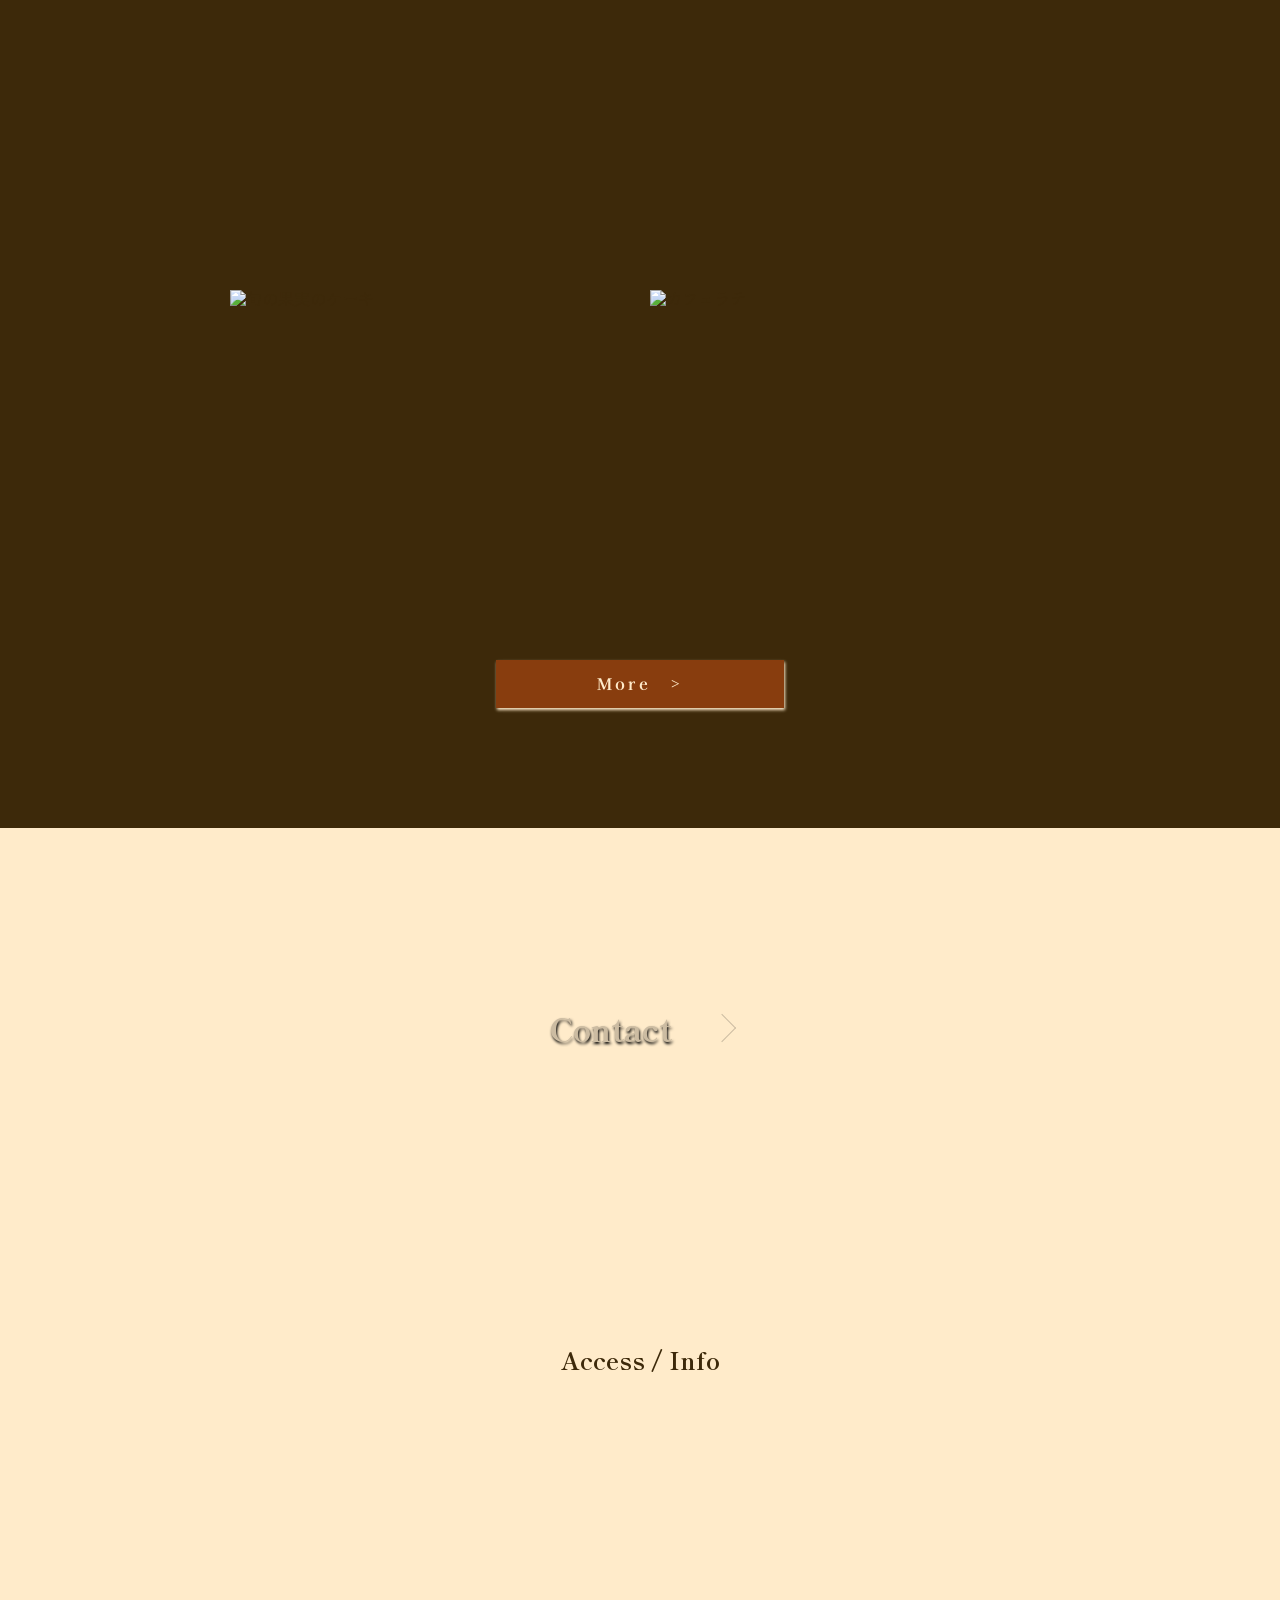
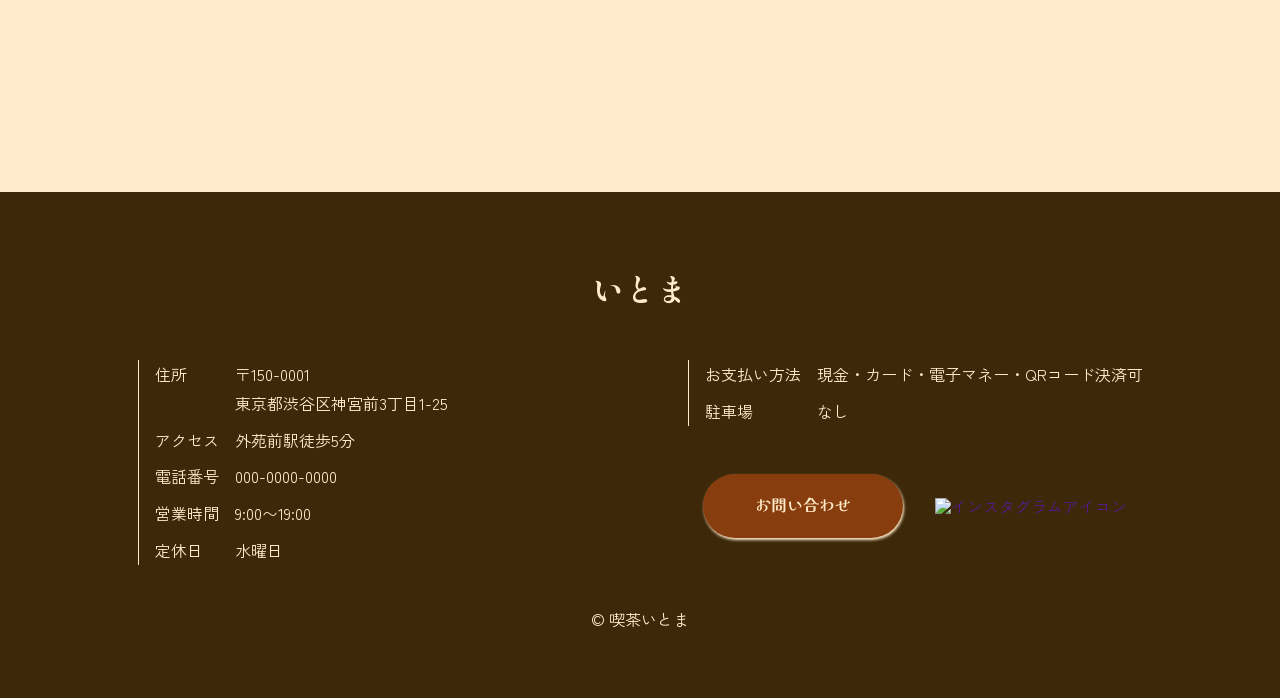
==== commit b47469fd: "Add versioning to nav.css linkキャッシュクリア Add versioning to nav.css link for cache busting." ====
--- a/index.html
+++ b/index.html
@@ -25,7 +25,7 @@
     <!-- css -->
     <link rel="stylesheet" href="./reset.css">
     <link rel="stylesheet" href="./style.css">
-    <link rel="stylesheet" href="./nav.css">
+    <link rel="stylesheet" href="./nav.css" v=20260902-1>
 
     <!-- js -->
     <script defer>
--- a/nav.css
+++ b/nav.css
@@ -202,6 +202,8 @@
   border: 0;
   background-color: transparent;
   cursor: pointer;
+  position: relative;
+  z-index: 1000;
 }
 
 .hamburger__inner {
@@ -524,11 +526,11 @@
 }
 
 /* ========================================
-  Tablet
-  768px - 1023px
-======================================== */
-
-@media screen and (min-width: 376px) and (max-width: 1335px) {
+  Header Intermediate
+  376px - 1023px
+======================================== */
+
+@media screen and (min-width: 376px) and (max-width: 1023px) {
   .header__nav {
     display: none;
   }
@@ -569,6 +571,10 @@
     height: 100dvh;
   }
 
+  .drawer__nav {
+    width: 100%;
+  }
+
   .drawer__list {
     margin: 0;
     padding: 0;
@@ -578,6 +584,11 @@
     align-items: center;
     justify-content: center;
     gap: 40px;
+  }
+
+  .drawer__item,
+  .drawer .nav__item {
+    text-align: center;
   }
 
   .drawer__link {
@@ -586,6 +597,236 @@
     line-height: 1.8;
     text-decoration: none;
   }
+}
+
+/* ========================================
+  Footer Intermediate - Mobile like
+  376px - 767px
+======================================== */
+
+@media screen and (min-width: 376px) and (max-width: 767px) {
+  .footer,
+  .footer__inner,
+  .footer__main,
+  .footer__nav {
+    width: 100%;
+    box-sizing: border-box;
+  }
+
+  .footer {
+    padding: 64px 24px;
+  }
+
+  .footer__main {
+    flex-direction: column;
+    align-items: center;
+    justify-content: center;
+    gap: 64px;
+  }
+
+  .footer__nav {
+    flex-direction: column;
+    flex-wrap: nowrap;
+    align-items: center;
+    justify-content: center;
+    gap: 32px;
+  }
+
+  .footer__logo {
+    display: flex;
+    align-items: center;
+    justify-content: center;
+  }
+
+  .footer-nav__list {
+    width: min(100%, 560px);
+    flex-direction: column;
+    align-items: flex-start;
+    flex-wrap: nowrap;
+    flex-shrink: 1;
+  }
+
+  .footer-nav__list.sp {
+    width: auto;
+    border: 0;
+    padding: 0;
+    gap: 16px;
+    display: flex;
+    align-items: center;
+  }
+
+  .f_nav__item {
+    width: 100%;
+    grid-template-columns: 96px minmax(0, 1fr);
+  }
+
+  .f-list {
+    width: 96px;
+  }
+
+  .footer .reservation {
+    width: 200px;
+    max-width: 100%;
+  }
+
+  .footer .pc {
+    display: none;
+  }
+
+  .footer .sp {
+    display: block;
+  }
+
+  .footer .f_nav__item.sp {
+    display: grid;
+  }
+}
+
+/* ========================================
+  Footer Intermediate - Tablet
+  768px - 1079px
+======================================== */
+
+@media screen and (min-width: 768px) and (max-width: 1079px) {
+  .footer,
+  .footer__inner,
+  .footer__main,
+  .footer__nav {
+    width: 100%;
+    box-sizing: border-box;
+  }
+
+  .footer {
+    padding: 64px 32px;
+  }
+
+  .footer__main {
+    flex-direction: column;
+    align-items: center;
+    justify-content: center;
+    gap: 48px;
+  }
+
+  .footer__nav {
+    flex-direction: row;
+    flex-wrap: nowrap;
+    align-items: flex-start;
+    justify-content: center;
+    gap: clamp(32px, 6vw, 72px);
+  }
+
+  .footer-nav__list {
+    flex-direction: column;
+    flex-wrap: nowrap;
+    flex-shrink: 1;
+  }
+
+  .pc-block {
+    min-width: 0;
+  }
+
+  .pc-block .footer-nav__list:last-child {
+    margin-top: 48px;
+  }
+
+  .footer .pc {
+    display: block;
+  }
+
+  .footer .sp {
+    display: none;
+  }
+}
+
+/* ========================================
+  Large Smartphone
+  481px - 767px
+======================================== */
+
+@media (max-width: 767px) {
+  :root {
+    --side-space: clamp(16px, 4vw, 24px);
+  }
+}
+
+/* ========================================
+  Smartphone
+  376px - 480px
+======================================== */
+
+@media (max-width: 480px) {
+  :root {
+    --side-space: 16px;
+  }
+
+  .header__hamburger {
+    width: 32px;
+    height: 28px;
+  }
+}
+
+/* ========================================
+  Body Lock
+======================================== */
+
+body.is-lock {
+  overflow: hidden;
+}
+
+/* ========================================
+  Reduced Motion
+======================================== */
+
+@media (prefers-reduced-motion: reduce) {
+  .nav__link::after,
+  .hamburger__line,
+  .drawer {
+    transition: none;
+  }
+}
+
+.pc {
+  display: block;
+}
+.sp {
+  display: none;
+}
+
+@media (max-width: 375px) {
+  .pc {
+    display: none;
+  }
+  .sp {
+    display: block;
+  }
+  .f_nav__item.sp {
+    display: flex;
+  }
+};
+    transform: translateY(0);
+    background: var(--bg-txt02);
+    width: 100%;
+    min-height: 100vh;
+    height: 100dvh;
+  }
+
+  .drawer__list {
+    margin: 0;
+    padding: 0;
+    list-style: none;
+    display: flex;
+    flex-direction: column;
+    align-items: center;
+    justify-content: center;
+    gap: 40px;
+  }
+
+  .drawer__link {
+    color: inherit;
+    font-size: 16px;
+    line-height: 1.8;
+    text-decoration: none;
+  }
 
   .footer__main {
     flex-direction: column;
